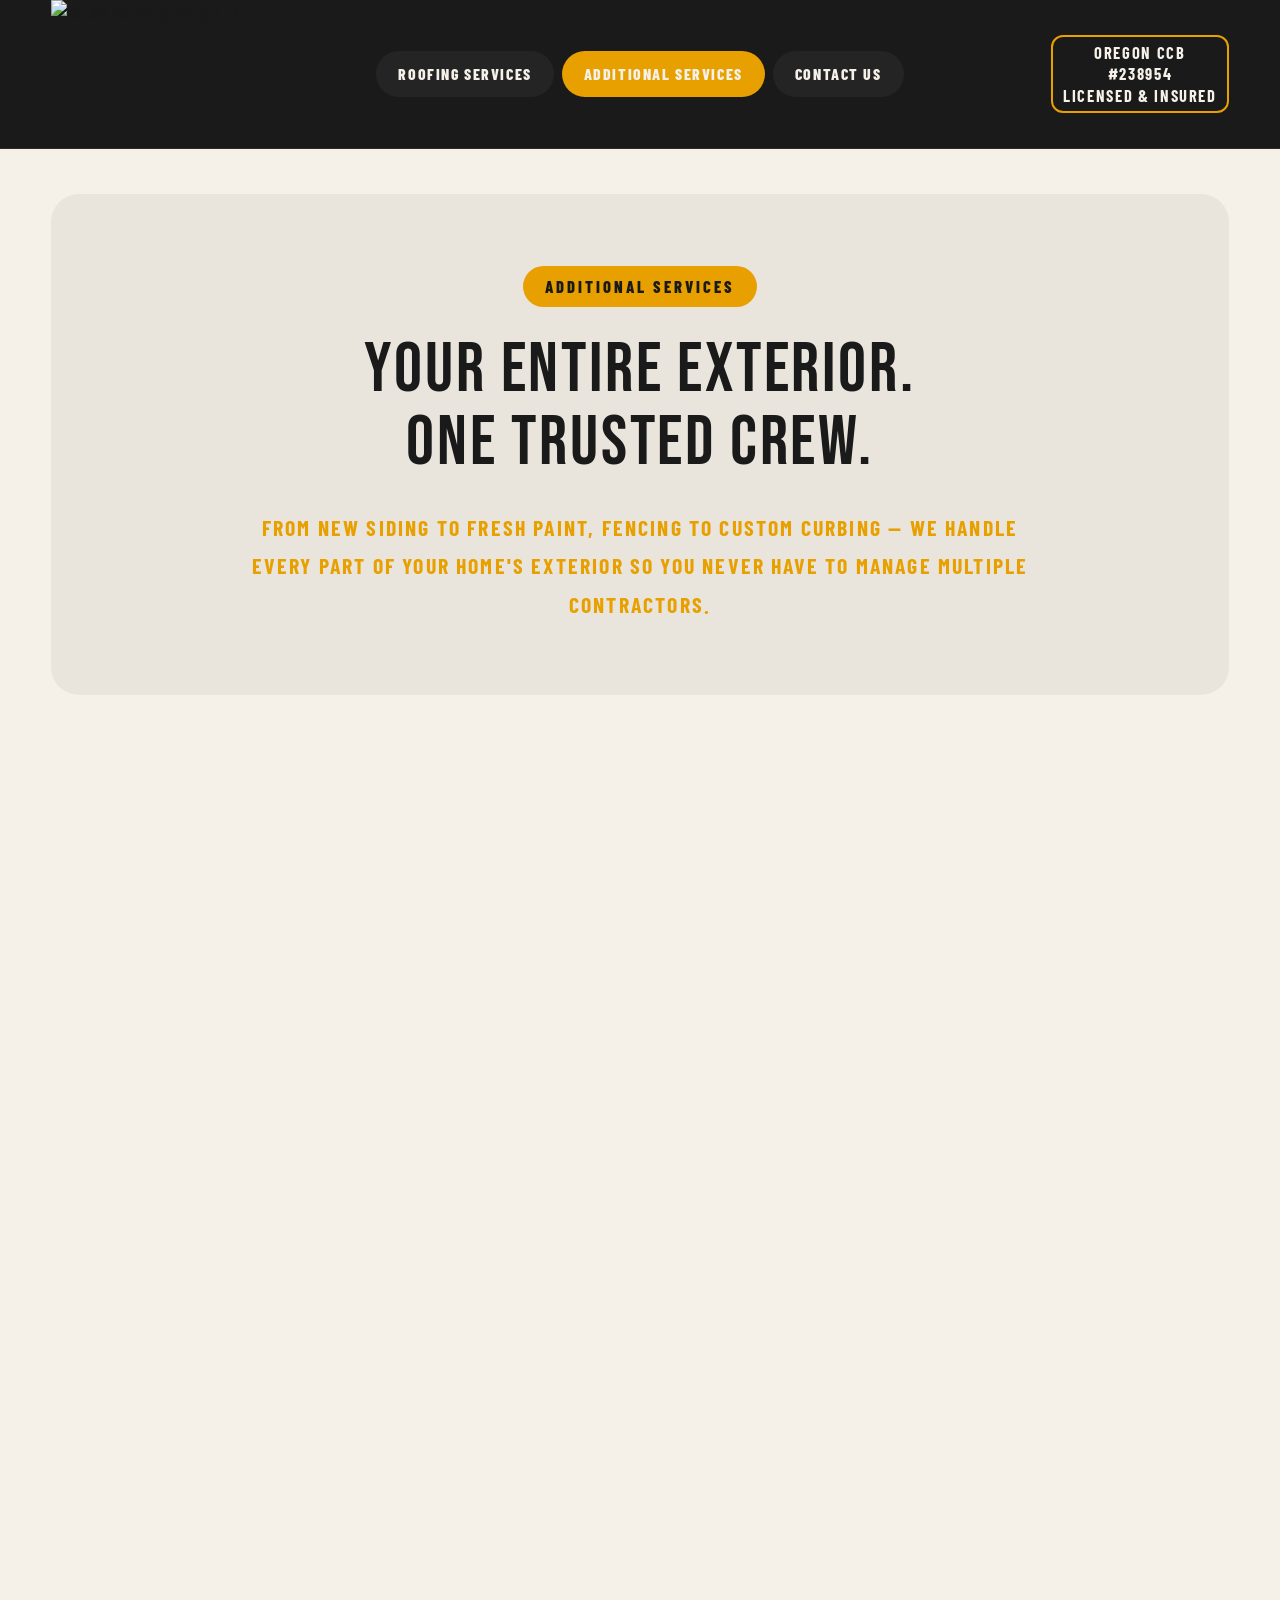
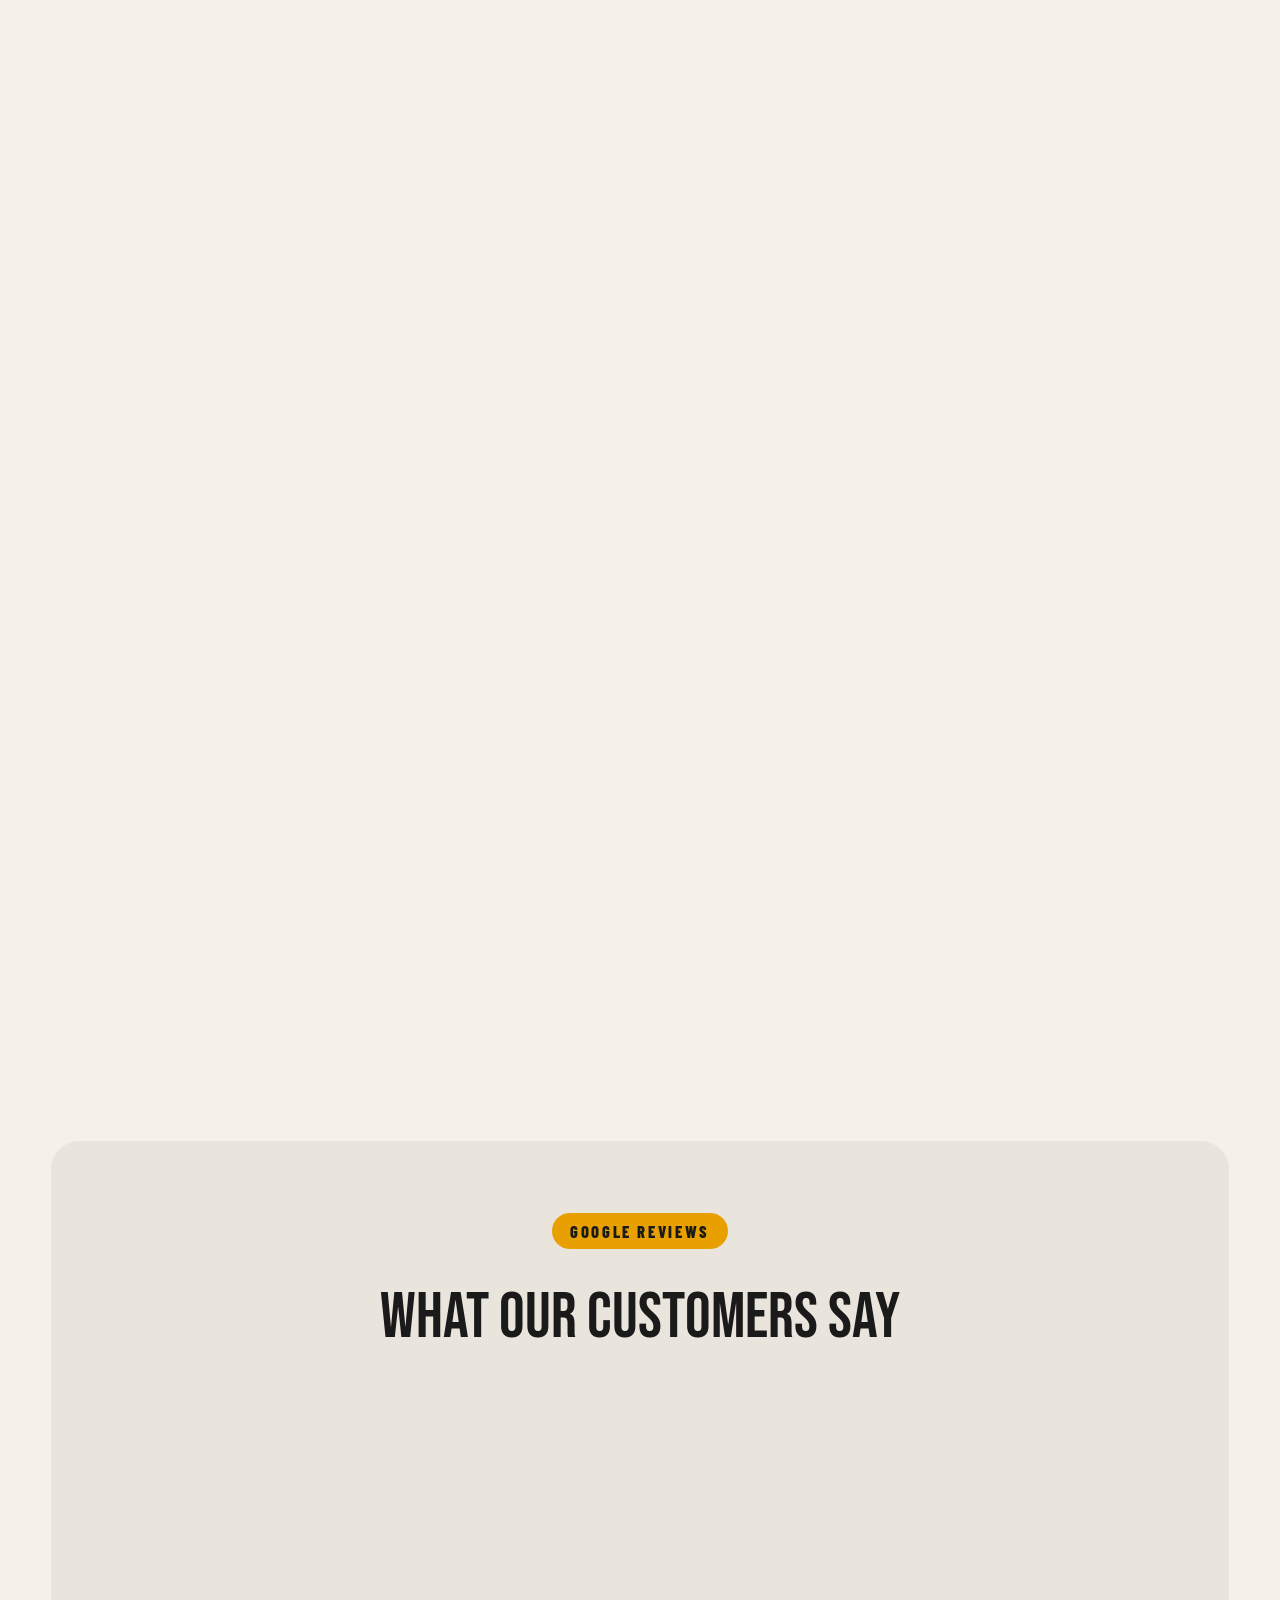
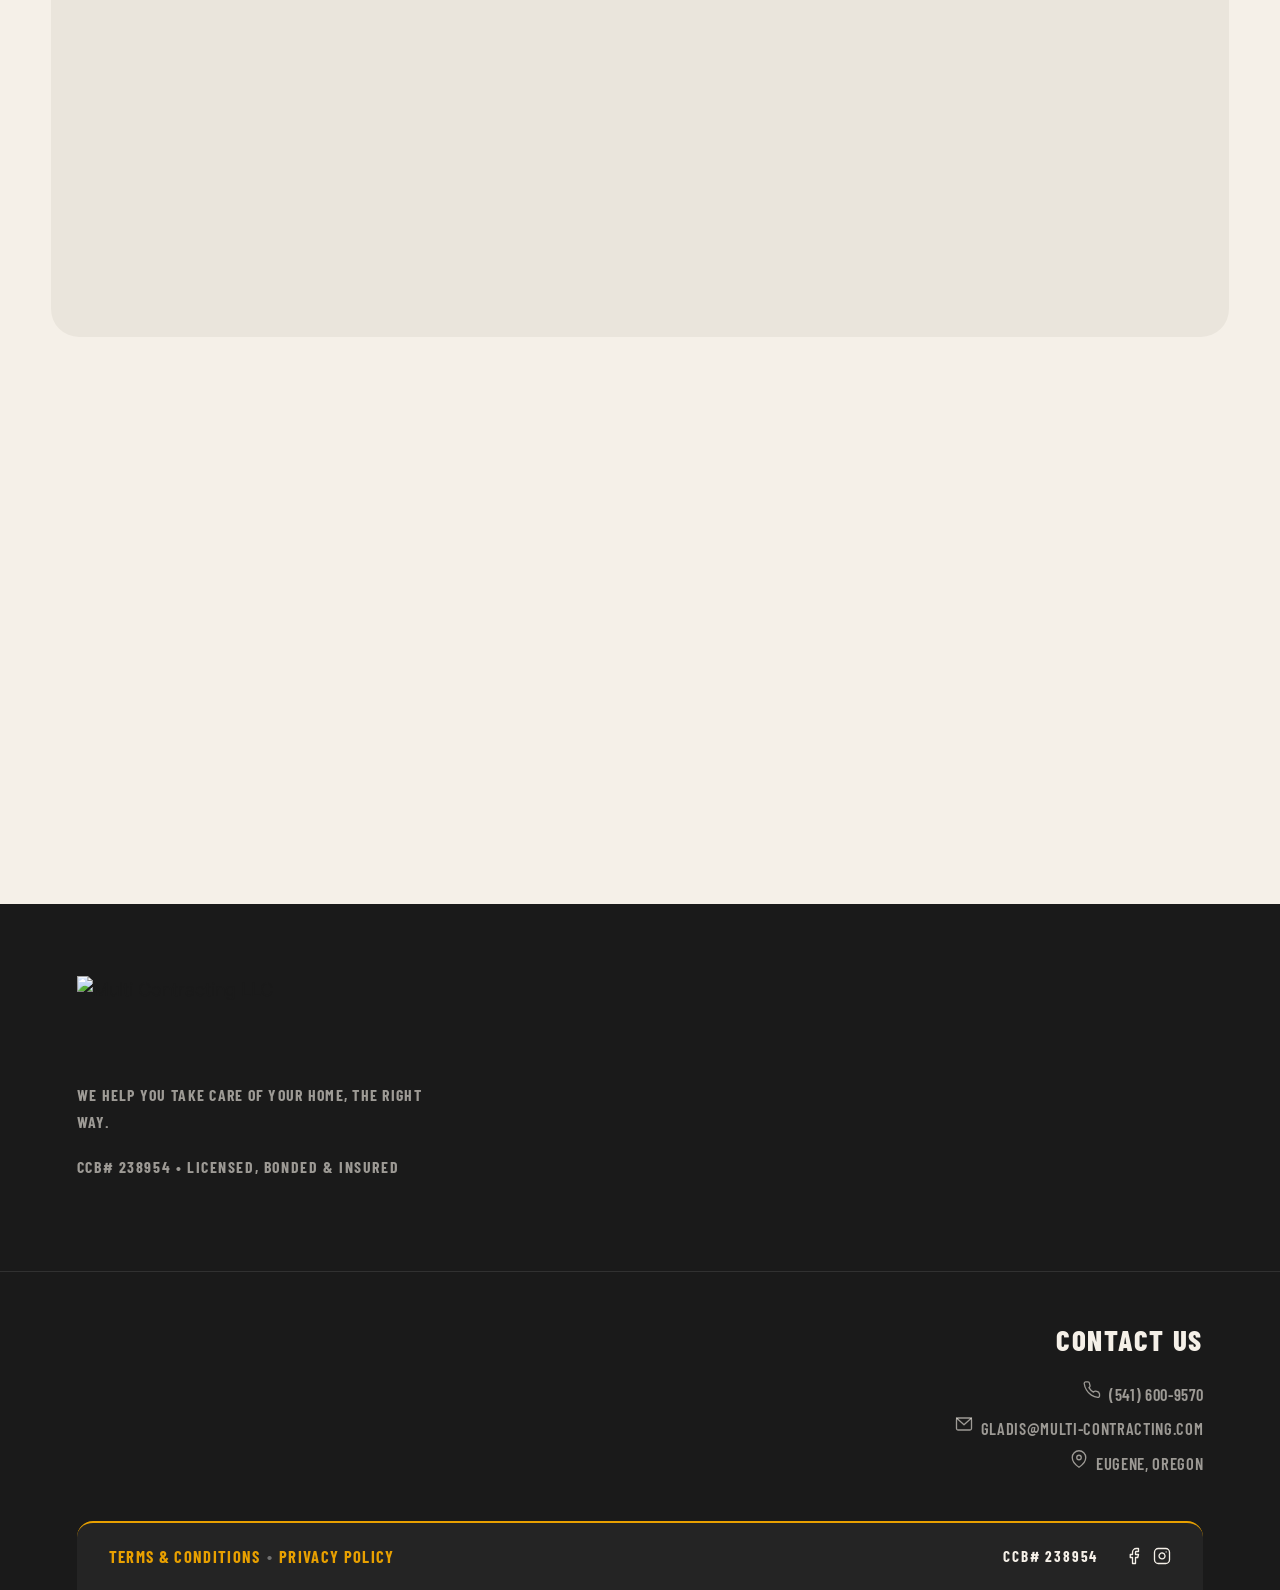
==== additional-services.html @ 2c19ba5e "Link Google Reviews badge to Multi Contracting Maps listing Co-Authored-By: Claude Sonnet 4.6 <norep" ====
<!DOCTYPE html>
<html lang="en">
<head>
  <meta charset="UTF-8">
  <meta name="viewport" content="width=device-width, initial-scale=1.0">
  <title>Additional Services Eugene, OR | Multi Contracting, LLC | (541) 600-9570</title>
  <meta name="description" content="Siding, fencing, painting, and curbing services in Eugene, OR. Multi Contracting, LLC — your full-service exterior contractor. Free estimates. CCB#238954.">
  <meta property="og:title" content="Additional Services Eugene, OR | Multi Contracting, LLC">
  <meta property="og:description" content="Siding installation, chain link fencing, interior & exterior painting, and curbing designs. Serving Eugene, Springfield & Santa Clara, OR.">
  <meta property="og:type" content="website">
  <meta property="og:image" content="https://kellensnider.github.io/Multi-Contracting/images/logo.png">
  <link rel="preconnect" href="https://fonts.googleapis.com">
  <link rel="preconnect" href="https://fonts.gstatic.com" crossorigin>
  <link href="https://fonts.googleapis.com/css2?family=Bebas+Neue&family=Barlow+Condensed:ital,wght@0,400;0,600;0,700;1,600;1,700&family=Inter:wght@300;400;500;600&display=swap" rel="stylesheet">
  <link rel="icon" type="image/png" href="images/logo.png">
  <link rel="stylesheet" href="css/styles.css">
</head>
<body>

<header class="site-header" id="site-header" role="banner">
  <nav class="navbar" role="navigation" aria-label="Main navigation">
    <div class="nav-container">

      <a href="index.html" class="nav-logo" aria-label="Multi Contracting LLC homepage">
        <img src="images/logo.png" alt="Multi Contracting LLC" class="site-logo">
      </a>

      <button class="nav-toggle" id="navToggle" aria-expanded="false" aria-controls="navMenu" aria-label="Open navigation menu">
        <span class="hamburger-line"></span>
        <span class="hamburger-line"></span>
        <span class="hamburger-line"></span>
      </button>

      <div class="nav-menu" id="navMenu" role="menubar">
        <ul class="nav-list" role="list">
          <li class="nav-item" role="none">
            <a href="roofing.html" class="nav-link" role="menuitem">Roofing Services</a>
          </li>
          <li class="nav-item" role="none">
            <a href="additional-services.html" class="nav-link is-active" role="menuitem">Additional Services</a>
          </li>
          <li class="nav-item" role="none">
            <a href="contact.html" class="nav-link" role="menuitem">Contact Us</a>
          </li>
        </ul>
      </div>

      <div class="nav-ccb-badge" aria-label="Oregon CCB License 238954">
        <span>Oregon CCB</span>
        <span>#238954</span>
        <span>Licensed &amp; Insured</span>
      </div>

    </div>
  </nav>
</header>

<main>
<div class="sp-wrap">

  <!-- Hero Card -->
  <section class="sp-hero-card" aria-label="Additional services hero">
    <span class="sp-hero-label">Additional Services</span>
    <h1>Your Entire Exterior.<br>One Trusted Crew.</h1>
    <p>From new siding to fresh paint, fencing to custom curbing — we handle every part of your home's exterior so you never have to manage multiple contractors.</p>
  </section>

  <!-- Service Cards Grid -->
  <section aria-labelledby="additional-services-heading">
    <h2 id="additional-services-heading" class="visually-hidden">Our Additional Services</h2>
    <div class="sp-cards-grid">

      <div class="sp-card sp-card--a animate-fade-up">
        <div class="sp-card-icon" aria-hidden="true"><svg class="icon" viewBox="0 0 24 24" fill="none" stroke="currentColor" stroke-width="1.75" stroke-linecap="round" stroke-linejoin="round"><polygon points="12 2 2 7 12 12 22 7 12 2"/><polyline points="2 17 12 22 22 17"/><polyline points="2 12 12 17 22 12"/></svg></div>
        <h3>Siding</h3>
        <p>We install and repair vinyl, fiber cement, and wood siding that protects your home and boosts its curb appeal. Durable materials, clean installation, lasting results throughout Lane County.</p>
        <a href="contact.html" class="btn btn-primary">Contact Us</a>
      </div>

      <div class="sp-card sp-card--b animate-fade-up animate-delay-1">
        <div class="sp-card-icon" aria-hidden="true"><svg class="icon" viewBox="0 0 24 24" fill="none" stroke="currentColor" stroke-width="1.75" stroke-linecap="round" stroke-linejoin="round"><path d="M10 13a5 5 0 0 0 7.54.54l3-3a5 5 0 0 0-7.07-7.07l-1.72 1.71"/><path d="M14 11a5 5 0 0 0-7.54-.54l-3 3a5 5 0 0 0 7.07 7.07l1.71-1.71"/></svg></div>
        <h3>Chain Link Fencing</h3>
        <p>Professionally installed chain link fencing for residential and commercial properties. Secure, low-maintenance, and built to withstand Oregon's wet climate year after year.</p>
        <a href="contact.html" class="btn btn-primary">Contact Us</a>
      </div>

      <div class="sp-card sp-card--b animate-fade-up">
        <div class="sp-card-icon" aria-hidden="true"><svg class="icon" viewBox="0 0 24 24" fill="none" stroke="currentColor" stroke-width="1.75" stroke-linecap="round" stroke-linejoin="round"><path d="M18.37 2.63 14 7l-1.59-1.59a2 2 0 0 0-2.82 0L8 7l9 9 1.59-1.59a2 2 0 0 0 0-2.82L17 10l4.37-4.37a2.12 2.12 0 1 0-3-3z"/><path d="M9 8c-2 3-4 3.5-7 4l8 10c2-1 6-5 6-7"/><path d="M14.5 17.5 4.5 15"/></svg></div>
        <h3>Interior &amp; Exterior Painting</h3>
        <p>Professional painting that transforms your home inside and out. We prep surfaces properly, use premium paints, and leave every room or exterior looking sharp and lasting for years.</p>
        <a href="contact.html" class="btn btn-primary">Contact Us</a>
      </div>

      <div class="sp-card sp-card--a animate-fade-up animate-delay-1">
        <div class="sp-card-icon" aria-hidden="true"><svg class="icon" viewBox="0 0 24 24" fill="none" stroke="currentColor" stroke-width="1.75" stroke-linecap="round" stroke-linejoin="round"><path d="M11 20A7 7 0 0 1 9.8 6.1C15.5 5 17 4.48 19 2c1 2 2 4.18 2 8 0 5.5-4.78 10-10 10z"/><path d="M2 21c0-3 1.85-5.36 5.08-6C9.5 14.52 12 13 13 12"/></svg></div>
        <h3>Curbing Designs</h3>
        <p>Custom concrete curbing that frames your landscaping and gives your property a clean, finished look. A simple upgrade that dramatically improves how your home presents to the neighborhood.</p>
        <a href="contact.html" class="btn btn-primary">Contact Us</a>
      </div>

    </div>
  </section>

  <!-- Why Choose Us -->
  <section class="sp-why-card animate-fade-up" aria-labelledby="additional-why-heading">
    <span class="sp-why-label">Why Choose Us</span>
    <h2 id="additional-why-heading">One Company. Every Job.</h2>
    <div class="sp-why-grid">
      <div class="sp-why-item">
        <div class="sp-why-icon" aria-hidden="true"><svg class="icon" viewBox="0 0 24 24" fill="none" stroke="currentColor" stroke-width="1.75" stroke-linecap="round" stroke-linejoin="round"><path d="m3 9 9-7 9 7v11a2 2 0 0 1-2 2H5a2 2 0 0 1-2-2z"/><polyline points="9 22 9 12 15 12 15 22"/></svg></div>
        <h4>Full Exterior Under One Roof</h4>
        <p>Handle your roof, siding, paint, fencing, and curbing all through Multi Contracting — no juggling multiple contractors or timelines.</p>
      </div>
      <div class="sp-why-item">
        <div class="sp-why-icon" aria-hidden="true"><svg class="icon" viewBox="0 0 24 24" fill="none" stroke="currentColor" stroke-width="1.75" stroke-linecap="round" stroke-linejoin="round"><circle cx="12" cy="12" r="10"/><polyline points="12 6 12 12 16 14"/></svg></div>
        <h4>Flexible Scheduling</h4>
        <p>We work around your schedule and coordinate multi-service projects so your home's exterior comes together efficiently and on time.</p>
      </div>
      <div class="sp-why-item">
        <div class="sp-why-icon" aria-hidden="true"><svg class="icon" viewBox="0 0 24 24" fill="none" stroke="currentColor" stroke-width="1.75" stroke-linecap="round" stroke-linejoin="round"><path d="M21 15a2 2 0 0 1-2 2H7l-4 4V5a2 2 0 0 1 2-2h14a2 2 0 0 1 2 2z"/></svg></div>
        <h4>Bilingual Team</h4>
        <p>English and Spanish-speaking service throughout Eugene, Springfield, and Santa Clara. Se Habla Español — we're here to help everyone.</p>
      </div>
      <div class="sp-why-item">
        <div class="sp-why-icon" aria-hidden="true"><svg class="icon" viewBox="0 0 24 24" fill="none" stroke="currentColor" stroke-width="1.75" stroke-linecap="round" stroke-linejoin="round"><path d="M12 22s8-4 8-10V5l-8-3-8 3v7c0 6 8 10 8 10z"/><polyline points="9 12 11 14 15 10"/></svg></div>
        <h4>Licensed &amp; Accountable</h4>
        <p>Oregon CCB#238954. Every project is done by our licensed, bonded, and insured team — with honesty and integrity in every layer.</p>
      </div>
    </div>
  </section>


  <!-- Testimonials -->
  <section class="testimonials-section" aria-labelledby="siding-testimonials-heading">
    <a class="testimonials-label" href="https://www.google.com/maps/place/Multi+Contracting+LLC/@44.1069295,-123.1668259,665m/data=!3m1!1e3!4m8!3m7!1s0x54c11e818a955555:0xdc02c7208bcf143b!8m2!3d44.1069295!4d-123.164251!9m1!1b1!16s%2Fg%2F11kc8mfv4m?entry=ttu&g_ep=EgoyMDI2MDUyMC4wIKXMDSoASAFQAw%3D%3D" target="_blank" rel="noopener noreferrer">Google Reviews</a>
    <h2 class="testimonials-heading" id="siding-testimonials-heading">What Our Customers Say</h2>
    <div class="testimonials-grid">
      <div class="testimonial-card animate-fade-up">
        <div class="testimonial-stars" aria-label="5 stars"><svg class="icon" viewBox="0 0 24 24" fill="currentColor" stroke="none"><polygon points="12 2 15.09 8.26 22 9.27 17 14.14 18.18 21.02 12 17.77 5.82 21.02 7 14.14 2 9.27 8.91 8.26 12 2"/></svg><svg class="icon" viewBox="0 0 24 24" fill="currentColor" stroke="none"><polygon points="12 2 15.09 8.26 22 9.27 17 14.14 18.18 21.02 12 17.77 5.82 21.02 7 14.14 2 9.27 8.91 8.26 12 2"/></svg><svg class="icon" viewBox="0 0 24 24" fill="currentColor" stroke="none"><polygon points="12 2 15.09 8.26 22 9.27 17 14.14 18.18 21.02 12 17.77 5.82 21.02 7 14.14 2 9.27 8.91 8.26 12 2"/></svg><svg class="icon" viewBox="0 0 24 24" fill="currentColor" stroke="none"><polygon points="12 2 15.09 8.26 22 9.27 17 14.14 18.18 21.02 12 17.77 5.82 21.02 7 14.14 2 9.27 8.91 8.26 12 2"/></svg><svg class="icon" viewBox="0 0 24 24" fill="currentColor" stroke="none"><polygon points="12 2 15.09 8.26 22 9.27 17 14.14 18.18 21.02 12 17.77 5.82 21.02 7 14.14 2 9.27 8.91 8.26 12 2"/></svg></div>
        <p>&ldquo;Multi Contracting was a pleasure to work with, responded fast and explained things in detail. Would definitely recommend to anyone needing roof or gutters put on their house!&rdquo;</p>
        <span class="testimonial-name">Luke Bassinger</span>
      </div>
      <div class="testimonial-card animate-fade-up animate-delay-1">
        <div class="testimonial-stars" aria-label="5 stars"><svg class="icon" viewBox="0 0 24 24" fill="currentColor" stroke="none"><polygon points="12 2 15.09 8.26 22 9.27 17 14.14 18.18 21.02 12 17.77 5.82 21.02 7 14.14 2 9.27 8.91 8.26 12 2"/></svg><svg class="icon" viewBox="0 0 24 24" fill="currentColor" stroke="none"><polygon points="12 2 15.09 8.26 22 9.27 17 14.14 18.18 21.02 12 17.77 5.82 21.02 7 14.14 2 9.27 8.91 8.26 12 2"/></svg><svg class="icon" viewBox="0 0 24 24" fill="currentColor" stroke="none"><polygon points="12 2 15.09 8.26 22 9.27 17 14.14 18.18 21.02 12 17.77 5.82 21.02 7 14.14 2 9.27 8.91 8.26 12 2"/></svg><svg class="icon" viewBox="0 0 24 24" fill="currentColor" stroke="none"><polygon points="12 2 15.09 8.26 22 9.27 17 14.14 18.18 21.02 12 17.77 5.82 21.02 7 14.14 2 9.27 8.91 8.26 12 2"/></svg><svg class="icon" viewBox="0 0 24 24" fill="currentColor" stroke="none"><polygon points="12 2 15.09 8.26 22 9.27 17 14.14 18.18 21.02 12 17.77 5.82 21.02 7 14.14 2 9.27 8.91 8.26 12 2"/></svg></div>
        <p>&ldquo;They were on time, professional and worked quickly. Left entire area around house clean. Roof looks great!!&rdquo;</p>
        <span class="testimonial-name">Sarah Meredith</span>
      </div>
      <div class="testimonial-card animate-fade-up animate-delay-2">
        <div class="testimonial-stars" aria-label="5 stars"><svg class="icon" viewBox="0 0 24 24" fill="currentColor" stroke="none"><polygon points="12 2 15.09 8.26 22 9.27 17 14.14 18.18 21.02 12 17.77 5.82 21.02 7 14.14 2 9.27 8.91 8.26 12 2"/></svg><svg class="icon" viewBox="0 0 24 24" fill="currentColor" stroke="none"><polygon points="12 2 15.09 8.26 22 9.27 17 14.14 18.18 21.02 12 17.77 5.82 21.02 7 14.14 2 9.27 8.91 8.26 12 2"/></svg><svg class="icon" viewBox="0 0 24 24" fill="currentColor" stroke="none"><polygon points="12 2 15.09 8.26 22 9.27 17 14.14 18.18 21.02 12 17.77 5.82 21.02 7 14.14 2 9.27 8.91 8.26 12 2"/></svg><svg class="icon" viewBox="0 0 24 24" fill="currentColor" stroke="none"><polygon points="12 2 15.09 8.26 22 9.27 17 14.14 18.18 21.02 12 17.77 5.82 21.02 7 14.14 2 9.27 8.91 8.26 12 2"/></svg><svg class="icon" viewBox="0 0 24 24" fill="currentColor" stroke="none"><polygon points="12 2 15.09 8.26 22 9.27 17 14.14 18.18 21.02 12 17.77 5.82 21.02 7 14.14 2 9.27 8.91 8.26 12 2"/></svg></div>
        <p>&ldquo;This company did a beautiful job on my grandmother&rsquo;s roof. We really appreciate how easy the communication was from beginning to end. They gave us a clear explanation of what was needed on our roof &amp; how the process would look.&rdquo;</p>
        <span class="testimonial-name">Alivia Foran</span>
      </div>
    </div>
  </section>
  <!-- CTA Card -->
  <section class="sp-cta-card animate-fade-up" aria-labelledby="additional-cta-heading">
    <h2 id="additional-cta-heading">Ready to Get Started?</h2>
    <p>Call or contact us today for a free estimate on siding, fencing, painting, or curbing anywhere in Lane County.</p>
    <a href="contact.html" class="btn btn-primary btn-lg">Get a Free Estimate</a>
    <a href="tel:5416009570" class="sp-cta-phone">(541) 600-9570</a>
  </section>

</div>
</main>

<footer class="site-footer" role="contentinfo">
  <div class="footer-top">
    <div class="footer-grid">
      <div class="footer-col">
        <a href="index.html" class="footer-logo-wrap" aria-label="Multi Contracting LLC homepage">
          <img src="images/logo.png" alt="Multi Contracting LLC" class="footer-logo-img">
        </a>
        <p class="footer-tagline">We help you take care of your home, the right way.</p>
        <p class="footer-license">CCB# 238954 &bull; Licensed, Bonded &amp; Insured</p>
      </div></div>
  </div>
  <hr class="footer-divider" aria-hidden="true">
  <div class="footer-contact-row">
    <div class="footer-contact-block">
      <h3 class="footer-contact-heading">Contact Us</h3>
      <ul class="footer-contact-list" role="list">
        <li class="footer-contact-item">
          <span class="footer-contact-icon" aria-hidden="true"><svg class="icon" viewBox="0 0 24 24" fill="none" stroke="currentColor" stroke-width="1.75" stroke-linecap="round" stroke-linejoin="round"><path d="M22 16.92v3a2 2 0 0 1-2.18 2 19.79 19.79 0 0 1-8.63-3.07A19.5 19.5 0 0 1 4.69 12a19.79 19.79 0 0 1-3.07-8.67A2 2 0 0 1 3.6 1.27h3a2 2 0 0 1 2 1.72c.127.96.361 1.903.7 2.81a2 2 0 0 1-.45 2.11L7.91 8.91a16 16 0 0 0 6 6l.86-.86a2 2 0 0 1 2.11-.45c.907.339 1.85.573 2.81.7a2 2 0 0 1 1.72 2.02z"/></svg></span>
          <a href="tel:5416009570" aria-label="Call Multi Contracting">(541) 600-9570</a>
        </li>
        <li class="footer-contact-item">
          <span class="footer-contact-icon" aria-hidden="true"><svg class="icon" viewBox="0 0 24 24" fill="none" stroke="currentColor" stroke-width="1.75" stroke-linecap="round" stroke-linejoin="round"><rect x="2" y="4" width="20" height="16" rx="2"/><polyline points="22,4 12,13 2,4"/></svg></span>
          <a href="mailto:Gladis@multi-contracting.com" aria-label="Email Multi Contracting">Gladis@multi-contracting.com</a>
        </li>
        <li class="footer-contact-item">
          <span class="footer-contact-icon" aria-hidden="true"><svg class="icon" viewBox="0 0 24 24" fill="none" stroke="currentColor" stroke-width="1.75" stroke-linecap="round" stroke-linejoin="round"><path d="M21 10c0 7-9 13-9 13s-9-6-9-13a9 9 0 0 1 18 0z"/><circle cx="12" cy="10" r="3"/></svg></span>
          <span>Eugene, Oregon</span>
        </li>
      </ul>
    </div>
  </div>
  <div class="footer-bottom">
    <div class="footer-bottom-inner">
      <div class="footer-legal">
        <a href="#">Terms &amp; Conditions</a>
        <span class="footer-legal-dot" aria-hidden="true">&bull;</span>
        <a href="#">Privacy Policy</a>
      </div>
      <div class="footer-right">
        <span class="footer-ccb">CCB# 238954</span>
        <div class="footer-social-links">
          <a href="https://www.facebook.com/" target="_blank" rel="noopener" class="footer-social-link" aria-label="Facebook"><svg class="icon" viewBox="0 0 24 24" fill="currentColor" stroke="none"><path d="M18 2h-3a5 5 0 0 0-5 5v3H7v4h3v8h4v-8h3l1-4h-4V7a1 1 0 0 1 1-1h3z"/></svg></a>
          <a href="https://www.instagram.com/" target="_blank" rel="noopener" class="footer-social-link" aria-label="Instagram"><svg class="icon" viewBox="0 0 24 24" fill="none" stroke="currentColor" stroke-width="1.75" stroke-linecap="round" stroke-linejoin="round"><rect x="2" y="2" width="20" height="20" rx="5" ry="5"/><path d="M16 11.37A4 4 0 1 1 12.63 8 4 4 0 0 1 16 11.37z"/><line x1="17.5" y1="6.5" x2="17.51" y2="6.5"/></svg></a>
        </div>
      </div>
    </div>
  </div>
</footer>

<script src="js/main.js"></script>
</body>
</html>
---- css/styles.css ----
/* =========================================
   MULTI CONTRACTING LLC — STYLES
   Brand Identity v2: Warm Cream / Gold Amber / Bebas Neue
   Logo: images/logo.png — transparent PNG, works on any background
   To swap logo: update src in .site-logo img tags only
========================================= */

/* =========================================
   CSS CUSTOM PROPERTIES
========================================= */
:root {
  /* ── Brand Colors (v2) ── */
  --mc-cream:     #F5F0E8;
  --mc-concrete:  #EAE5DC;
  --mc-gold:      #E8A000;
  --mc-orange:    #E05A00;
  --mc-black:     #1A1A1A;
  --mc-body-text: #4A4438;
  --mc-muted:     #7A7060;
  --mc-sand:      #D8D0C0;

  /* ── Light-theme semantic colors ── */
  --color-black:        #F5F0E8;
  --color-black-deep:   #EAE5DC;
  --color-charcoal:     #EAE5DC;
  --color-charcoal-mid: #D8D0C0;
  --color-orange:       #E8A000;
  --color-orange-dark:  #E05A00;
  --color-white:        #1A1A1A;
  --color-gray:         #7A7060;

  /* ── Legacy remaps ── */
  --color-cream:       #EAE5DC;
  --color-navy:        #1A1A1A;
  --color-navy-dark:   #EAE5DC;
  --color-red:         #E8A000;
  --color-red-dark:    #E05A00;
  --color-light-blue:  #EAE5DC;
  --color-salmon:      rgba(232,160,0,0.12);
  --color-text:        #1A1A1A;
  --color-text-light:  #4A4438;
  --color-border:      #D8D0C0;
  --color-overlay:     rgba(0,0,0,0.72);
  --color-primary:     #E8A000;
  --color-secondary:   #E05A00;
  --color-accent:      #E8A000;
  --color-bg-alt:      #EAE5DC;
  --color-bg-dark:     #1A1A1A;
  --color-dark:        #1A1A1A;

  /* ── Fonts ── */
  --font-display: 'Bebas Neue', sans-serif;
  --font-heading: 'Bebas Neue', sans-serif;
  --font-script:  'Barlow Condensed', sans-serif;
  --font-body:    'Barlow Condensed', sans-serif;
  --font-text:    'Inter', sans-serif;

  --radius-sm:   6px;
  --radius-md:   12px;
  --radius-lg:   20px;
  --radius-pill: 9999px;

  --shadow-sm: 0 2px 8px rgba(0,0,0,0.3);
  --shadow-md: 0 6px 20px rgba(0,0,0,0.45);
  --shadow-lg: 0 12px 40px rgba(0,0,0,0.6);

  --spacing-xs:  0.5rem;
  --spacing-sm:  1rem;
  --spacing-md:  1.5rem;
  --spacing-lg:  2.5rem;
  --spacing-xl:  4rem;
  --spacing-2xl: 6rem;

  --container-max:     1500px;
  --container-padding: clamp(1.5rem, 4vw, 5rem);
  --nav-height:        148px;
  --transition:        all 0.2s ease;
  --transition-slow:   all 0.4s ease;

  --font-size-xs:   0.75rem;
  --font-size-sm:   0.875rem;
  --font-size-base: 1rem;
  --font-size-md:   1.1rem;
  --font-size-lg:   1.25rem;
  --font-size-xl:   1.5rem;
  --font-size-2xl:  1.875rem;
  --font-size-3xl:  2.25rem;
  --font-size-4xl:  3rem;
  --font-size-5xl:  3.75rem;
  --font-weight-normal:    400;
  --font-weight-medium:    500;
  --font-weight-semibold:  600;
  --font-weight-bold:      700;
  --font-weight-extrabold: 800;
  --line-height-tight:   1.2;
  --line-height-snug:    1.4;
  --line-height-base:    1.6;
  --line-height-relaxed: 1.8;
  --spacing-3xl: 6rem;
  --radius-full: 9999px;
  --transition-fast: all 0.15s ease;
}


/* =========================================
   DARK SECTION OVERRIDES
   Restores light text + dark backgrounds in
   nav, footer, and accent sections
========================================= */
.site-header,
.site-footer,
.guarantee-section {
  --color-black:        #1A1A1A;
  --color-black-deep:   #111111;
  --color-charcoal:     #242424;
  --color-charcoal-mid: #2e2e2e;
  --color-white:        #F5F0E8;
  --color-text:         #F5F0E8;
  --color-text-light:   rgba(245,240,232,0.60);
  --color-border:       rgba(245,240,232,0.15);
}


/* =========================================
   RESET & BASE
========================================= */
*, *::before, *::after {
  box-sizing: border-box;
  margin: 0;
  padding: 0;
}

html { scroll-behavior: smooth; font-size: 18px; }

body {
  font-family: var(--font-text);
  font-size: 1rem;
  font-weight: 400;
  line-height: 1.6;
  color: var(--color-text);
  background-color: var(--mc-cream);
  -webkit-font-smoothing: antialiased;
}

img { max-width: 100%; height: auto; display: block; }
a { color: inherit; text-decoration: none; }
ul, ol { list-style: none; }
button { cursor: pointer; border: none; background: none; font-family: inherit; }
input, textarea, select { font-family: inherit; font-size: inherit; }

p { margin-bottom: var(--spacing-sm); line-height: 1.7; }
p:last-child { margin-bottom: 0; }
strong { font-weight: 700; }


/* =========================================
   CONTAINER & UTILITIES
========================================= */
.container {
  width: 100%;
  max-width: var(--container-max);
  margin: 0 auto;
  padding: 0 var(--container-padding);
}

.visually-hidden {
  position: absolute; width: 1px; height: 1px;
  padding: 0; margin: -1px; overflow: hidden;
  clip: rect(0,0,0,0); white-space: nowrap; border: 0;
}

.text-center { text-align: center; }

.divider {
  width: 52px; height: 4px;
  background: var(--color-orange);
  border-radius: var(--radius-pill);
  margin: var(--spacing-sm) 0 var(--spacing-md);
}
.divider--center { margin-left: auto; margin-right: auto; }

.section-label {
  display: inline-block;
  font-family: var(--font-body);
  font-size: 0.84rem;
  font-weight: 700;
  letter-spacing: 0.15em;
  text-transform: uppercase;
  color: var(--color-orange);
  margin-bottom: var(--spacing-xs);
}

.animate-fade-up {
  opacity: 0;
  transform: translateY(24px);
  transition: opacity 0.55s ease, transform 0.55s ease;
}
.animate-fade-up.is-visible { opacity: 1; transform: translateY(0); }
.animate-delay-1 { transition-delay: 0.1s; }
.animate-delay-2 { transition-delay: 0.2s; }
.animate-delay-3 { transition-delay: 0.3s; }

/* Page enter/exit transitions */
@keyframes pageFadeIn {
  from { opacity: 0; transform: translateY(10px); }
  to   { opacity: 1; transform: translateY(0); }
}
@keyframes pageFadeOut {
  from { opacity: 1; transform: translateY(0); }
  to   { opacity: 0; transform: translateY(-6px); }
}
body { animation: pageFadeIn 0.35s ease forwards; }
body.is-leaving { animation: pageFadeOut 0.22s ease forwards; pointer-events: none; }


/* =========================================
   BUTTONS
========================================= */
.btn {
  display: inline-flex;
  align-items: center;
  justify-content: center;
  gap: 0.5rem;
  padding: 0.875rem 2rem;
  border-radius: var(--radius-pill);
  font-family: var(--font-body);
  font-size: 0.9rem;
  font-weight: 800;
  letter-spacing: 0.12em;
  text-transform: uppercase;
  transition: var(--transition);
  cursor: pointer;
  border: none;
  white-space: nowrap;
}
.btn:focus-visible { outline: 3px solid var(--color-orange); outline-offset: 3px; }
.btn-primary { background: var(--color-orange); color: var(--color-white); }
.btn-primary:hover { background: var(--color-orange-dark); transform: scale(1.03); }
.btn-secondary { background: var(--color-charcoal); color: var(--color-white); }
.btn-secondary:hover { background: var(--color-charcoal-mid); }
.btn-outline { background: transparent; color: var(--color-white); border: 2px solid var(--color-white); }
.btn-outline:hover { background: var(--color-white); color: var(--color-black); }
.btn-outline-dark { background: transparent; color: var(--color-white); border: 2px solid var(--color-orange); }
.btn-outline-dark:hover { background: var(--color-orange); color: var(--color-white); }
.btn-lg { padding: 1.1rem 2.75rem; font-size: 0.9rem; }
.btn-sm { padding: 0.55rem 1.25rem; font-size: 0.92rem; }


/* =========================================
   TOP BAR (hidden in new design)
========================================= */
.top-bar { display: none; }


/* =========================================
   NAVIGATION
========================================= */
.site-header {
  position: relative;
  z-index: 1000;
  background: var(--color-black);
  border-bottom: 1px solid rgba(255,255,255,0.08);
  transition: var(--transition);
}
.site-header.is-scrolled { box-shadow: 0 4px 20px rgba(0,0,0,0.6); }

.navbar { min-height: var(--nav-height); }

.nav-container {
  display: flex;
  align-items: center;
  justify-content: space-between;
  min-height: var(--nav-height);
  padding: 0 clamp(1.5rem, 4vw, 5rem);
}

/* ── MODULAR LOGO ──────────────────────────────────────
   To swap the logo: change the src attribute in every
   <img class="site-logo"> tag across all HTML files.
   Logo always lives in /images/ relative to site root.
   Inner pages use ../images/logo.png (one level up).
───────────────────────────────────────────────────── */
.nav-logo {
  display: flex;
  align-items: center;
  flex-shrink: 0;
  text-decoration: none;
}
.site-logo {
  width: 225px;
  height: 148px;
  object-fit: contain;
  display: block;
}

/* Mobile toggle */
.nav-toggle {
  display: none;
  flex-direction: column;
  justify-content: center;
  gap: 5px;
  width: 44px;
  height: 44px;
  padding: 6px;
  border-radius: var(--radius-sm);
  background: none;
  border: none;
  cursor: pointer;
}
.hamburger-line {
  display: block;
  width: 100%;
  height: 2px;
  background: var(--color-white);
  border-radius: var(--radius-pill);
  transition: var(--transition-fast);
  transform-origin: center;
}
.nav-toggle.is-open .hamburger-line:nth-child(1) { transform: translateY(7px) rotate(45deg); }
.nav-toggle.is-open .hamburger-line:nth-child(2) { opacity: 0; transform: scaleX(0); }
.nav-toggle.is-open .hamburger-line:nth-child(3) { transform: translateY(-7px) rotate(-45deg); }

/* Nav menu */
.nav-menu {
  display: none;
  position: absolute;
  top: var(--nav-height);
  left: 0;
  right: 0;
  background: var(--color-black);
  border-top: 2px solid var(--color-charcoal);
  box-shadow: var(--shadow-lg);
  padding: var(--spacing-md);
  flex-direction: column;
  gap: var(--spacing-sm);
}
.nav-menu.is-open { display: flex; }

.nav-list {
  display: flex;
  flex-direction: column;
  gap: 8px;
}

/* Nav links as pill buttons */
.nav-link {
  display: inline-block;
  background: var(--color-charcoal);
  color: var(--color-white);
  border-radius: var(--radius-pill);
  padding: 10px 24px;
  font-family: var(--font-body);
  font-size: 0.97rem;
  font-weight: 800;
  letter-spacing: 0.1em;
  text-transform: uppercase;
  white-space: nowrap;
  transition: var(--transition);
  text-align: center;
}
.nav-link:hover,
.nav-link.is-active { background: var(--color-orange); }

.nav-link--dropdown {
  display: flex;
  align-items: center;
  gap: 4px;
}
.dropdown-arrow {
  font-size: 9px;
  transition: transform var(--transition-fast);
}
.nav-item--dropdown.is-open .dropdown-arrow { transform: rotate(180deg); }

/* Dropdown menu */
.nav-item--dropdown { position: relative; }

.dropdown-menu {
  display: none;
  padding-left: var(--spacing-sm);
  border-left: 3px solid var(--color-orange);
  margin-top: 6px;
  margin-left: 0;
}
.dropdown-menu.is-open { display: block; }

.dropdown-link {
  display: block;
  padding: 0.45rem 0.75rem;
  font-family: var(--font-body);
  font-size: 0.88rem;
  font-weight: 700;
  letter-spacing: 0.06em;
  text-transform: uppercase;
  color: var(--color-text-light);
  transition: var(--transition-fast);
  border-radius: var(--radius-sm);
}
.dropdown-link:hover { color: var(--color-orange); background: var(--color-charcoal); }

/* Hide the phone CTA button in nav */
.nav-cta { display: none; }

/* CCB Badge */
.nav-ccb-badge {
  flex-shrink: 0;
  display: flex;
  flex-direction: column;
  align-items: center;
  text-align: center;
  font-family: var(--font-body);
  font-size: 0.92rem;
  font-weight: 700;
  letter-spacing: 0.1em;
  text-transform: uppercase;
  color: var(--color-white);
  line-height: 1.3;
  border: 2px solid var(--color-orange);
  border-radius: var(--radius-md);
  padding: 5px 10px;
}


/* =========================================
   HERO SECTION (homepage)
========================================= */
.hero {
  background: var(--color-black);
  padding: var(--spacing-lg) clamp(2rem, 6vw, 8rem) var(--spacing-md);
  text-align: center;
  display: flex;
  flex-direction: column;
  align-items: center;
  justify-content: center;
  min-height: 44vh;
}

.hero-badge-oval {
  display: inline-block;
  border: 1.5px solid var(--color-orange);
  color: var(--color-white);
  border-radius: var(--radius-pill);
  padding: 8px 32px;
  font-family: var(--font-body);
  font-size: 0.92rem;
  font-weight: 700;
  letter-spacing: 0.14em;
  text-transform: uppercase;
  margin-bottom: var(--spacing-md);
}

.hero-badge { display: none; }

.hero-title,
h1.hero-title {
  font-family: var(--font-heading);
  font-size: clamp(2.8rem, 6vw, 5.5rem);
  font-weight: 400;
  color: var(--color-white);
  text-transform: uppercase;
  letter-spacing: 0.04em;
  line-height: 1.1;
  margin-bottom: var(--spacing-md);
  max-width: 85vw;
}

.hero-cta-pill {
  display: inline-block;
  background: var(--color-orange);
  color: var(--color-white);
  border-radius: var(--radius-pill);
  padding: 16px 56px;
  font-family: var(--font-body);
  font-weight: 800;
  font-size: 1rem;
  letter-spacing: 0.14em;
  text-transform: uppercase;
  margin-bottom: var(--spacing-md);
  transition: var(--transition);
}
.hero-cta-pill:hover { background: var(--color-orange-dark); transform: scale(1.04); }

/* Feature strip */
.feature-strip {
  display: flex;
  justify-content: space-between;
  gap: var(--spacing-xl);
  width: 100%;
  margin: 0 auto;
}

.feature-strip-grid { display: grid; gap: var(--spacing-lg); }

.feature-item {
  display: flex;
  align-items: center;
  gap: 14px;
  text-align: left;
}

.feature-icon {
  flex-shrink: 0;
  width: 62px;
  height: 62px;
  background: var(--color-charcoal);
  border: 1px solid var(--color-border);
  border-radius: 50%;
  display: flex;
  align-items: center;
  justify-content: center;
}
.feature-icon svg {
  width: 30px;
  height: 30px;
  stroke: var(--color-orange);
  fill: none;
  stroke-width: 2;
}

.feature-text { text-align: left; }
.feature-name {
  font-family: var(--font-body);
  font-size: 1.2rem;
  font-weight: 800;
  text-transform: uppercase;
  letter-spacing: 0.06em;
  color: var(--color-white);
  display: block;
  line-height: 1.15;
}
.feature-desc {
  font-family: var(--font-body);
  font-size: 0.92rem;
  font-weight: 600;
  letter-spacing: 0.1em;
  text-transform: uppercase;
  color: var(--color-text-light);
  display: block;
  margin-top: 4px;
}
.feature-item h3 {
  font-family: var(--font-body);
  font-size: 1.1rem;
  font-weight: 800;
  text-transform: uppercase;
  color: var(--color-white);
}
.feature-item p { font-size: 0.82rem; color: var(--color-text-light); margin: 0; }


/* =========================================
   VIDEO STRIP
========================================= */
.video-strip {
  display: grid;
  grid-template-columns: repeat(4, 1fr);
  gap: 10px;
  padding: 20px clamp(1rem, 3vw, 3rem) 0;
  background: var(--color-black);
  width: 100%;
}
.video-panel {
  background: #000;
  border-radius: 18px;
  overflow: hidden;
  position: relative;
  box-shadow: 0 8px 24px rgba(0,0,0,0.5);
}
.video-bumper-top {
  position: absolute;
  top: 0; left: 0; right: 0;
  z-index: 6;
  background: rgba(24,24,24,0.92);
  padding: 10px 14px 8px;
  display: flex;
  flex-direction: column;
  gap: 1px;
  backdrop-filter: blur(4px);
}
.video-bumper-logo {
  font-family: var(--font-body);
  font-size: 0.95rem;
  font-weight: 800;
  text-transform: uppercase;
  letter-spacing: 0.06em;
  color: var(--color-white);
  display: block;
  line-height: 1.1;
}
.video-bumper-sub {
  font-family: var(--font-body);
  font-size: 0.58rem;
  font-weight: 700;
  letter-spacing: 0.14em;
  text-transform: uppercase;
  color: rgba(255,255,255,0.45);
  display: block;
}
wistia-player {
  display: block;
  width: 100%;
}

/* =========================================
   PER-VIDEO OVERLAY CONTROLS
========================================= */
.vid-mute-btn {
  position: absolute;
  top: 10px;
  right: 10px;
  z-index: 20;
  background: rgba(0,0,0,0.55);
  border: none;
  border-radius: 50%;
  width: 32px;
  height: 32px;
  display: flex;
  align-items: center;
  justify-content: center;
  cursor: pointer;
  color: var(--color-white);
  font-size: 0.9rem;
  backdrop-filter: blur(6px);
  transition: background 0.15s;
  line-height: 1;
  padding: 0;
}
.vid-mute-btn:hover { background: var(--color-orange); }

.vid-controls-bar {
  position: absolute;
  bottom: 36px;
  left: 0;
  right: 0;
  z-index: 20;
  display: flex;
  align-items: center;
  gap: 8px;
  padding: 0 10px;
}
.vid-playpause {
  background: none;
  border: none;
  color: var(--color-white);
  font-size: 0.84rem;
  cursor: pointer;
  padding: 0;
  line-height: 1;
  flex-shrink: 0;
  opacity: 0.85;
  transition: opacity 0.15s;
}
.vid-playpause:hover { opacity: 1; }
.vid-timeline {
  flex: 1;
  height: 4px;
  background: rgba(255,255,255,0.25);
  cursor: pointer;
  position: relative;
}
.vid-progress {
  height: 100%;
  width: 0%;
  background: var(--color-orange);
  pointer-events: none;
}
.video-play-icon {
  width: 44px;
  height: 44px;
  border: 2px solid rgba(255,255,255,0.18);
  border-radius: 50%;
  display: flex;
  align-items: center;
  justify-content: center;
  color: rgba(255,255,255,0.2);
  font-size: 1.2rem;
  padding-left: 3px;
}
.video-bumper-bottom {
  position: absolute;
  bottom: 0; left: 0; right: 0;
  z-index: 6;
  background: var(--color-orange);
  padding: 9px 14px;
  font-family: var(--font-body);
  font-size: 0.92rem;
  font-weight: 800;
  letter-spacing: 0.16em;
  text-transform: uppercase;
  color: var(--color-white);
  text-align: center;
}


/* =========================================
   SERVICES DARK SECTION
========================================= */
.services-dark {
  background: var(--color-charcoal);
  padding: var(--spacing-xl) clamp(2rem, 6vw, 8rem);
}
.services-dark-grid {
  display: grid;
  grid-template-columns: 1fr 1fr;
  gap: var(--spacing-xl);
  max-width: 100%;
}
.services-dark-col {
  text-align: center;
  display: flex;
  flex-direction: column;
  align-items: center;
}
.services-dark-col h2 {
  font-family: var(--font-heading);
  font-size: clamp(2.6rem, 5vw, 3.8rem);
  font-weight: 400;
  text-transform: uppercase;
  letter-spacing: 0.04em;
  color: var(--color-white);
  margin-bottom: var(--spacing-sm);
  line-height: 1.05;
}
.services-intro-text {
  font-family: var(--font-body);
  font-size: 1.1rem;
  font-weight: 600;
  letter-spacing: 0.1em;
  text-transform: uppercase;
  color: var(--mc-muted);
  margin-bottom: var(--spacing-md);
}
.services-dark-col ul {
  list-style: none;
  margin-bottom: var(--spacing-lg);
  width: 100%;
}
.services-dark-col ul li {
  font-family: var(--font-body);
  font-size: 1.15rem;
  font-weight: 600;
  letter-spacing: 0.08em;
  text-transform: uppercase;
  color: var(--color-white);
  padding: 7px 0;
}
.services-dark-col ul li::before { content: '· '; color: var(--color-orange); }

.btn-pill-red {
  display: inline-block;
  background: var(--color-orange);
  color: var(--color-white);
  border-radius: var(--radius-pill);
  padding: 13px 38px;
  font-family: var(--font-body);
  font-weight: 800;
  font-size: 0.88rem;
  letter-spacing: 0.14em;
  text-transform: uppercase;
  transition: var(--transition);
  margin-top: auto;
}
.btn-pill-red:hover { background: var(--color-orange-dark); transform: scale(1.03); }


/* =========================================
   GUARANTEE SECTION
========================================= */
.guarantee-section {
  background: var(--color-black);
  padding: var(--spacing-xl) clamp(2rem, 6vw, 8rem);
  text-align: center;
}
.guarantee-label {
  font-family: var(--font-heading);
  font-size: 2.4rem;
  font-weight: 400;
  text-transform: uppercase;
  letter-spacing: 0.06em;
  color: var(--color-orange);
  display: block;
  margin-bottom: var(--spacing-sm);
}
.guarantee-quote {
  font-family: var(--font-heading);
  font-size: clamp(2.2rem, 5.5vw, 3.8rem);
  font-weight: 400;
  text-transform: uppercase;
  letter-spacing: 0.04em;
  color: var(--color-white);
  max-width: 960px;
  margin: 0 auto var(--spacing-md);
  line-height: 1.15;
}
.guarantee-desc {
  font-family: var(--font-text);
  font-size: 1rem;
  font-weight: 400;
  letter-spacing: 0;
  text-transform: none;
  color: var(--color-text-light);
  max-width: 680px;
  margin: 0 auto var(--spacing-md);
  line-height: 1.7;
}
.guarantee-tagline {
  font-family: var(--font-heading);
  font-size: 1.8rem;
  font-weight: 400;
  text-transform: uppercase;
  letter-spacing: 0.05em;
  color: var(--color-white);
  display: block;
  margin-bottom: 4px;
}
.guarantee-tagline-sub {
  font-family: var(--font-script);
  font-size: 1rem;
  font-weight: 600;
  font-style: italic;
  text-transform: uppercase;
  letter-spacing: 0.18em;
  color: var(--color-text-light);
  display: block;
}


/* =========================================
   ABOUT SECTION (homepage)
========================================= */
.about-section {
  background: var(--color-charcoal);
  padding: var(--spacing-lg) clamp(2rem, 6vw, 8rem) var(--spacing-xl);
}
.about-heading {
  font-family: var(--font-heading);
  font-size: clamp(3.2rem, 7vw, 5rem);
  font-weight: 400;
  text-transform: uppercase;
  letter-spacing: 0.04em;
  color: var(--color-white);
  text-align: center;
  margin-bottom: var(--spacing-lg);
}
.about-grid {
  display: grid;
  grid-template-columns: 1fr 1fr;
  gap: var(--spacing-xl);
  max-width: 100%;
  align-items: start;
}

/* Newspaper mockup — kept in paper style as a distinct design element */
.newspaper {
  background: #f5f0e7;
  border: 1px solid #c8bfa6;
  padding: var(--spacing-md);
  box-shadow: 5px 5px 24px rgba(0,0,0,0.5);
  font-family: 'Georgia', 'Times New Roman', serif;
}
.newspaper-header {
  text-align: center;
  border-top: 3px solid #1c2d4a;
  border-bottom: 3px solid #1c2d4a;
  padding: 8px 0 6px;
  margin-bottom: 10px;
}
.newspaper-name {
  font-size: 2.4rem;
  font-weight: 900;
  color: #1c2d4a;
  letter-spacing: -0.03em;
  line-height: 1;
}
.newspaper-subline {
  font-size: 0.55rem;
  letter-spacing: 0.22em;
  text-transform: uppercase;
  color: #888;
  margin-top: 3px;
}
.newspaper-meta {
  display: flex;
  justify-content: space-between;
  font-size: 0.92rem;
  color: #999;
  font-style: italic;
  margin-bottom: 10px;
  border-bottom: 1px solid #c8bfa6;
  padding-bottom: 6px;
}
.newspaper-headline {
  font-size: 2rem;
  font-weight: 900;
  color: #1c2d4a;
  line-height: 1;
  margin-bottom: 3px;
}
.newspaper-subheadline {
  font-size: 0.88rem;
  text-transform: uppercase;
  letter-spacing: 0.1em;
  color: #666;
  margin-bottom: 10px;
  padding-bottom: 8px;
  border-bottom: 1px solid #c8bfa6;
}
.newspaper-body {
  font-size: 0.7rem;
  line-height: 1.55;
  color: #333;
  columns: 2;
  column-gap: 14px;
  margin-bottom: 10px;
}
.newspaper-cta-box {
  background: var(--color-orange);
  color: var(--color-white);
  text-align: center;
  padding: 10px 12px;
  margin-top: 10px;
}
.newspaper-cta-headline {
  font-weight: 900;
  font-size: 0.97rem;
  text-transform: uppercase;
  letter-spacing: 0.04em;
  line-height: 1.2;
}
.newspaper-cta-sub {
  font-size: 0.66rem;
  opacity: 0.9;
  margin-top: 2px;
}

/* About text column */
.about-text { display: flex; flex-direction: column; gap: var(--spacing-md); }
.about-text p {
  font-family: var(--font-text);
  font-size: 0.95rem;
  font-weight: 400;
  letter-spacing: 0;
  text-transform: none;
  color: var(--mc-body-text);
  line-height: 1.7;
  margin-bottom: 0;
}
.about-contact-cta {
  text-align: center;
  padding-top: var(--spacing-sm);
}
.about-contact-script {
  font-family: var(--font-body);
  font-size: 1.8rem;
  font-weight: 800;
  text-transform: uppercase;
  letter-spacing: 0.06em;
  color: var(--color-white);
  display: block;
  margin-bottom: 2px;
}
.about-contact-sublabel {
  font-family: var(--font-body);
  font-size: 0.85rem;
  font-weight: 700;
  letter-spacing: 0.18em;
  text-transform: uppercase;
  color: var(--color-text-light);
  display: block;
  margin-bottom: 6px;
}
.about-phone-link {
  font-family: var(--font-body);
  font-size: 1.5rem;
  font-weight: 800;
  color: var(--color-orange);
  letter-spacing: 0.04em;
  transition: var(--transition);
}
.about-phone-link:hover { color: var(--color-orange-dark); }

/* About label + subtitle */
.about-label {
  display: inline-block;
  background: var(--color-orange);
  color: var(--color-white);
  border-radius: var(--radius-pill);
  padding: 5px 18px;
  font-family: var(--font-body);
  font-size: 0.92rem;
  font-weight: 800;
  text-transform: uppercase;
  letter-spacing: 0.16em;
  margin-bottom: var(--spacing-sm);
}
.about-subtitle {
  font-family: var(--font-heading);
  font-size: clamp(2rem, 4vw, 3rem);
  font-weight: 400;
  text-transform: uppercase;
  color: var(--color-white);
  line-height: 1.1;
  margin-bottom: var(--spacing-md);
}

/* Credentials grid */
.about-cred-grid {
  display: grid;
  grid-template-columns: 1fr 1fr;
  gap: var(--spacing-sm);
  align-content: start;
}
.about-cred-card {
  background: var(--color-black);
  border: 1px solid var(--color-border);
  border-radius: 14px;
  padding: 16px;
  display: flex;
  align-items: center;
  gap: 12px;
}
.about-cred-icon {
  font-size: 1.6rem;
  flex-shrink: 0;
  line-height: 1;
}
.about-cred-text {
  display: flex;
  flex-direction: column;
  gap: 2px;
}
.about-cred-text strong {
  font-family: var(--font-body);
  font-size: 0.92rem;
  font-weight: 800;
  text-transform: uppercase;
  color: var(--color-white);
  letter-spacing: 0.04em;
}
.about-cred-text span {
  font-family: var(--font-body);
  font-size: 0.88rem;
  color: var(--mc-muted);
  font-weight: 500;
}

/* =========================================
   TESTIMONIALS SECTION
========================================= */
.testimonials-section {
  background: var(--color-black);
  padding: var(--spacing-xl) clamp(2rem, 6vw, 8rem);
  text-align: center;
}
.testimonials-label {
  display: inline-block;
  background: var(--color-orange);
  color: var(--color-white);
  border-radius: var(--radius-pill);
  padding: 5px 18px;
  font-family: var(--font-body);
  font-size: 0.92rem;
  font-weight: 800;
  text-transform: uppercase;
  letter-spacing: 0.16em;
  margin-bottom: var(--spacing-sm);
  text-decoration: none;
}
.testimonials-heading {
  font-family: var(--font-heading);
  font-size: clamp(2rem, 5vw, 3.6rem);
  font-weight: 400;
  text-transform: uppercase;
  color: var(--color-white);
  margin-bottom: var(--spacing-lg);
}
.testimonials-grid {
  display: grid;
  grid-template-columns: repeat(3, 1fr);
  gap: var(--spacing-md);
  margin-bottom: var(--spacing-lg);
}
.testimonial-card {
  background: var(--color-charcoal);
  border-radius: 20px;
  padding: var(--spacing-lg) var(--spacing-md);
  display: flex;
  flex-direction: column;
  gap: var(--spacing-sm);
  text-align: left;
}
.testimonial-stars {
  color: var(--color-orange);
  font-size: 1.1rem;
  letter-spacing: 2px;
}
.testimonial-card p {
  font-family: var(--font-text);
  font-size: 0.92rem;
  color: var(--mc-body-text);
  line-height: 1.6;
  flex: 1;
  font-style: italic;
}
.testimonial-name {
  font-family: var(--font-body);
  font-size: 0.88rem;
  font-weight: 800;
  text-transform: uppercase;
  letter-spacing: 0.1em;
  color: var(--color-orange);
}
.testimonials-cta { margin-top: var(--spacing-md); }

/* Testimonials inside sp-wrap (service pages) */
.sp-wrap .testimonials-section {
  background: var(--color-charcoal);
  border-radius: 28px;
  padding: var(--spacing-xl) clamp(2rem, 5vw, 5rem);
}
@media (max-width: 768px) {
  .testimonials-grid { grid-template-columns: 1fr; }
  .about-cred-grid { grid-template-columns: 1fr; }
}


/* =========================================
   FOOTER
========================================= */
.site-footer {
  background: var(--color-black);
  padding-top: var(--spacing-xl);
}

.footer-get-quote {
  text-align: center;
  margin-bottom: var(--spacing-xl);
}

.footer-top {
  background: var(--color-black);
  padding: 0 0 var(--spacing-lg);
}

.footer-grid {
  display: grid;
  grid-template-columns: 1fr 1fr;
  gap: var(--spacing-xl);
  max-width: 100%;
  margin: 0 0 var(--spacing-lg);
  padding: 0 clamp(2rem, 6vw, 8rem);
}

/* Logo column — uses site-logo img */
.footer-logo-wrap {
  display: block;
  margin-bottom: var(--spacing-sm);
}
.footer-logo-img {
  height: 88px;
  width: auto;
}
.footer-logo-text {
  font-family: var(--font-body);
  font-size: 2rem;
  font-weight: 800;
  text-transform: uppercase;
  letter-spacing: 0.06em;
  color: var(--color-white);
  display: block;
  line-height: 1;
  text-decoration: none;
  margin-bottom: 2px;
}
.footer-logo-sub {
  font-family: var(--font-body);
  font-size: 0.92rem;
  font-weight: 700;
  letter-spacing: 0.18em;
  text-transform: uppercase;
  color: var(--color-text-light);
  display: block;
  margin-bottom: var(--spacing-sm);
}
.footer-tagline {
  font-family: var(--font-body);
  font-size: 0.88rem;
  font-weight: 700;
  letter-spacing: 0.08em;
  text-transform: uppercase;
  color: var(--color-text-light);
}
.footer-license {
  font-family: var(--font-body);
  font-size: 0.88rem;
  font-weight: 700;
  letter-spacing: 0.1em;
  text-transform: uppercase;
  color: var(--color-text-light);
  margin-top: 4px;
}

/* Newsletter column */
.footer-col h3,
.footer-heading {
  font-family: var(--font-body);
  font-size: 1.3rem;
  font-weight: 800;
  text-transform: uppercase;
  letter-spacing: 0.06em;
  color: var(--color-white);
  display: block;
  margin-bottom: var(--spacing-sm);
  border-bottom: none;
  padding-bottom: 0;
}

.newsletter-form {
  display: flex;
  background: var(--color-charcoal);
  border: 1px solid rgba(255,255,255,0.1);
  border-radius: var(--radius-pill);
  overflow: hidden;
  padding: 4px;
  gap: 0;
}
.newsletter-input {
  flex: 1;
  border: none;
  background: transparent;
  padding: 10px 16px;
  font-family: var(--font-body);
  font-size: 0.88rem;
  font-weight: 600;
  letter-spacing: 0.07em;
  text-transform: uppercase;
  color: var(--color-white);
  outline: none;
  min-width: 0;
}
.newsletter-input::placeholder { color: rgba(255,255,255,0.3); }
.newsletter-btn {
  background: var(--color-orange);
  color: var(--color-white);
  border: none;
  border-radius: var(--radius-pill);
  padding: 10px 18px;
  font-family: var(--font-body);
  font-weight: 800;
  font-size: 0.92rem;
  letter-spacing: 0.1em;
  text-transform: uppercase;
  cursor: pointer;
  white-space: nowrap;
  transition: var(--transition);
}
.newsletter-btn:hover { background: var(--color-orange-dark); }

/* Footer links */
.footer-links {
  display: flex;
  flex-direction: column;
  gap: 6px;
}
.footer-link {
  font-family: var(--font-body);
  font-size: 0.92rem;
  font-weight: 600;
  letter-spacing: 0.06em;
  text-transform: uppercase;
  color: var(--color-text-light);
  text-decoration: none;
  transition: var(--transition-fast);
}
.footer-link:hover { color: var(--color-orange); padding-left: 4px; }

.footer-social { display: flex; gap: 8px; margin-top: var(--spacing-sm); }
.social-link {
  font-family: var(--font-body);
  font-size: 0.92rem;
  font-weight: 700;
  letter-spacing: 0.06em;
  text-transform: uppercase;
  color: var(--color-white);
  background: var(--color-charcoal);
  border-radius: var(--radius-md);
  padding: 5px 10px;
  transition: var(--transition);
}
.social-link:hover { background: var(--color-orange); color: var(--color-white); }

.footer-contact-list { display: flex; flex-direction: column; gap: 8px; }
.footer-contact-item {
  display: flex;
  align-items: flex-start;
  gap: 8px;
  font-family: var(--font-body);
  font-size: 0.92rem;
  font-weight: 600;
  letter-spacing: 0.04em;
  text-transform: uppercase;
  color: var(--color-text-light);
}
.footer-contact-item a { color: var(--color-text-light); }
.footer-contact-item a:hover { color: var(--color-orange); }
.footer-contact-icon { flex-shrink: 0; font-size: 1rem; }

.footer-hours { margin-top: var(--spacing-md); }
.footer-hours strong {
  display: block;
  font-family: var(--font-body);
  font-size: 0.92rem;
  font-weight: 700;
  letter-spacing: 0.1em;
  text-transform: uppercase;
  color: var(--color-white);
  margin-bottom: 4px;
}
.footer-hours p {
  font-size: 0.88rem;
  color: var(--color-text-light);
  margin-bottom: 2px;
}

.footer-financing { margin-top: var(--spacing-sm); }
.footer-financing a {
  font-family: var(--font-body);
  font-size: 0.88rem;
  font-weight: 700;
  letter-spacing: 0.06em;
  text-transform: uppercase;
  color: var(--color-text-light);
}
.footer-financing a:hover { color: var(--color-orange); }

/* Divider */
.footer-divider {
  border: none;
  border-top: 1px solid rgba(255,255,255,0.1);
  max-width: var(--container-max);
  margin: 0 auto var(--spacing-lg);
}

/* Contact row (right-aligned) */
.footer-contact-row {
  max-width: 100%;
  margin: 0 0 var(--spacing-lg);
  display: flex;
  justify-content: flex-end;
  padding: 0 clamp(2rem, 6vw, 8rem);
}
.footer-contact-block { text-align: right; }
.footer-contact-heading {
  font-family: var(--font-body);
  font-size: 1.6rem;
  font-weight: 800;
  text-transform: uppercase;
  letter-spacing: 0.06em;
  color: var(--color-white);
  margin-bottom: var(--spacing-sm);
}
.footer-contact-block .footer-contact-item { justify-content: flex-end; }

/* Dark bottom bar */
.footer-bottom {
  background: var(--color-charcoal);
  border-top: 2px solid var(--color-orange);
  border-radius: 16px 16px 0 0;
  max-width: 100%;
  margin: 0 clamp(2rem, 6vw, 8rem);
  padding: 20px 32px;
}
.footer-bottom-inner {
  display: flex;
  align-items: center;
  justify-content: space-between;
  flex-wrap: wrap;
  gap: var(--spacing-sm);
}
.footer-legal {
  display: flex;
  gap: 6px;
  align-items: center;
  font-family: var(--font-body);
  font-size: 0.92rem;
  font-weight: 700;
  letter-spacing: 0.08em;
  text-transform: uppercase;
}
.footer-legal a { color: var(--color-orange); }
.footer-legal a:hover { text-decoration: underline; }
.footer-legal-dot { color: rgba(255,255,255,0.35); }

.footer-copyright {
  font-family: var(--font-body);
  font-size: 0.92rem;
  font-weight: 600;
  letter-spacing: 0.05em;
  text-transform: uppercase;
  color: rgba(255,255,255,0.45);
  margin: 0;
}
.footer-languages {
  font-family: var(--font-body);
  font-size: 0.92rem;
  font-weight: 700;
  letter-spacing: 0.1em;
  text-transform: uppercase;
  color: rgba(255,255,255,0.45);
  margin: 0;
}

.footer-right {
  display: flex;
  align-items: center;
  gap: var(--spacing-md);
}
.footer-ccb {
  font-family: var(--font-body);
  font-size: 0.84rem;
  font-weight: 700;
  letter-spacing: 0.12em;
  text-transform: uppercase;
  color: var(--color-white);
}
.footer-social-links { display: flex; gap: 10px; }
.footer-social-link {
  color: var(--color-white);
  font-size: 1rem;
  transition: var(--transition);
}
.footer-social-link:hover { color: var(--color-orange); }


/* =========================================
   INNER PAGE — HERO
========================================= */
.inner-hero {
  background: var(--mc-cream);
  padding: var(--spacing-xl) 0;
  color: var(--color-white);
  margin-top: 0;
}
.inner-hero h1 {
  font-family: var(--font-heading);
  font-size: clamp(2rem, 5vw, 3.5rem);
  font-weight: 400;
  text-transform: uppercase;
  letter-spacing: 0.04em;
  color: var(--color-white);
  margin-bottom: var(--spacing-sm);
  line-height: 1.1;
}
.inner-hero p {
  font-family: var(--font-text);
  font-size: 1.19rem;
  font-weight: 400;
  letter-spacing: 0.01em;
  color: var(--color-text-light);
  max-width: 680px;
  margin: 0;
}

/* Breadcrumb */
.breadcrumb {
  display: flex;
  align-items: center;
  gap: 6px;
  font-family: var(--font-body);
  font-size: 0.92rem;
  font-weight: 700;
  letter-spacing: 0.1em;
  text-transform: uppercase;
  color: var(--mc-muted);
  margin-bottom: var(--spacing-sm);
  flex-wrap: wrap;
}
.breadcrumb a { color: var(--mc-muted); transition: var(--transition-fast); }
.breadcrumb a:hover { color: var(--color-white); }
.breadcrumb-sep { opacity: 0.4; }
.breadcrumb-current { color: var(--color-text); }


/* =========================================
   INNER PAGE — SERVICE / AREA CONTENT
========================================= */
.service-page,
.area-page {
  background: var(--color-black);
  padding: var(--spacing-xl) var(--container-padding);
}

.service-intro h2,
.area-intro h2 {
  font-family: var(--font-body);
  font-size: clamp(1.8rem, 4vw, 2.6rem);
  font-weight: 800;
  text-transform: uppercase;
  letter-spacing: 0.04em;
  color: var(--color-white);
  margin-bottom: var(--spacing-sm);
}
.service-intro p,
.area-intro p {
  font-family: var(--font-body);
  font-size: 0.92rem;
  font-weight: 500;
  color: var(--color-text-light);
  line-height: 1.75;
  margin-bottom: var(--spacing-sm);
}

/* Why us */
.why-us-section {
  background: var(--color-charcoal);
  border-radius: var(--radius-lg);
  padding: var(--spacing-lg);
  margin: var(--spacing-xl) 0;
}
.why-us-section h2 {
  font-family: var(--font-body);
  font-size: 2rem;
  font-weight: 800;
  text-transform: uppercase;
  letter-spacing: 0.04em;
  color: var(--color-white);
  margin-bottom: var(--spacing-md);
}
.why-us-list { display: flex; flex-direction: column; gap: var(--spacing-sm); margin-top: var(--spacing-md); }
.why-us-item {
  display: flex;
  align-items: flex-start;
  gap: var(--spacing-md);
  background: var(--color-charcoal-mid);
  border-radius: var(--radius-md);
  padding: var(--spacing-md);
  box-shadow: var(--shadow-sm);
}
.why-us-check {
  width: 32px; height: 32px;
  border-radius: 50%;
  background: var(--color-orange);
  color: var(--color-white);
  display: flex; align-items: center; justify-content: center;
  font-size: 0.9rem; font-weight: 700;
  flex-shrink: 0;
}
.why-us-text strong {
  display: block;
  font-family: var(--font-body);
  font-size: 0.97rem;
  font-weight: 800;
  letter-spacing: 0.05em;
  text-transform: uppercase;
  color: var(--color-white);
  margin-bottom: 3px;
}
.why-us-text p { font-size: 0.85rem; color: var(--color-text-light); margin: 0; line-height: 1.6; font-family: var(--font-body); }

/* Process steps */
.process-section { margin: var(--spacing-xl) 0; }
.process-section h2 {
  font-family: var(--font-body);
  font-size: 2rem;
  font-weight: 800;
  text-transform: uppercase;
  letter-spacing: 0.04em;
  color: var(--color-white);
  margin-bottom: var(--spacing-md);
}
.process-steps { display: flex; flex-direction: column; gap: var(--spacing-md); margin-top: var(--spacing-md); counter-reset: steps; }
.process-step {
  display: flex; align-items: flex-start; gap: var(--spacing-md);
  padding: var(--spacing-md);
  background: var(--color-charcoal);
  border-radius: var(--radius-md);
  box-shadow: var(--shadow-sm);
  counter-increment: steps;
}
.step-number {
  width: 44px; height: 44px;
  border-radius: 50%;
  background: var(--color-orange);
  color: var(--color-white);
  display: flex; align-items: center; justify-content: center;
  font-family: var(--font-body); font-weight: 800; font-size: 0.9rem;
  flex-shrink: 0;
}
.step-content strong {
  display: block;
  font-family: var(--font-body); font-size: 0.97rem; font-weight: 800;
  letter-spacing: 0.05em; text-transform: uppercase; color: var(--color-white);
  margin-bottom: 4px;
}
.step-content p { font-size: 0.85rem; color: var(--color-text-light); margin: 0; font-family: var(--font-body); }

/* Area services grid */
.area-services-grid {
  display: grid;
  grid-template-columns: 1fr;
  gap: var(--spacing-sm);
  margin-top: var(--spacing-md);
}
.area-service-item {
  display: flex; align-items: center; gap: var(--spacing-sm);
  padding: var(--spacing-md);
  background: var(--color-charcoal); border-radius: var(--radius-md); box-shadow: var(--shadow-sm);
  font-family: var(--font-body); font-weight: 700; font-size: 0.85rem;
  letter-spacing: 0.06em; text-transform: uppercase; color: var(--color-white);
  text-decoration: none; transition: var(--transition);
}
.area-service-item:hover { background: var(--color-orange); color: var(--color-white); transform: translateY(-2px); }
.area-service-icon { font-size: 1.3rem; flex-shrink: 0; }

/* Related services */
.related-services { background: var(--color-charcoal); padding: var(--spacing-xl) var(--container-padding); }
.related-services h2 { font-family: var(--font-body); font-size: 2rem; font-weight: 800; text-transform: uppercase; letter-spacing: 0.04em; color: var(--color-white); margin-bottom: var(--spacing-md); text-align: center; }
.related-grid { display: grid; grid-template-columns: 1fr; gap: var(--spacing-sm); margin-top: var(--spacing-md); }
.related-link {
  display: flex; align-items: center; justify-content: space-between;
  padding: 0.875rem var(--spacing-md);
  background: var(--color-black); border: 1px solid var(--color-border); border-radius: var(--radius-md);
  font-family: var(--font-body); font-size: 0.92rem; font-weight: 700;
  letter-spacing: 0.06em; text-transform: uppercase;
  color: var(--color-white); transition: var(--transition);
}
.related-link:hover { background: var(--color-orange); }

/* Inner page CTA boxes */
.cta-banner {
  background: var(--color-charcoal);
  padding: var(--spacing-xl) var(--container-padding);
  text-align: center;
}
.cta-banner h2 { font-family: var(--font-body); font-size: 2.4rem; font-weight: 800; text-transform: uppercase; letter-spacing: 0.04em; color: var(--color-white); margin-bottom: var(--spacing-sm); }
.cta-banner p { font-family: var(--font-body); font-size: 0.9rem; color: var(--color-text-light); margin-bottom: var(--spacing-md); }
.cta-phone {
  font-family: var(--font-body); font-size: 2rem; font-weight: 800;
  text-transform: uppercase; letter-spacing: 0.06em;
  color: var(--color-orange); display: block; margin-bottom: var(--spacing-sm);
  transition: var(--transition);
}
.cta-phone:hover { color: var(--color-orange-dark); }


/* =========================================
   CONTACT PAGE
========================================= */
.contact-page { background: var(--mc-cream); padding: var(--spacing-xl) 0; }
.contact-grid { display: grid; grid-template-columns: 1fr; gap: var(--spacing-xl); }

.contact-form-wrap {
  background: var(--color-charcoal); border-radius: var(--radius-lg);
  padding: var(--spacing-lg); box-shadow: var(--shadow-sm);
}
.contact-form-wrap h2 { font-family: var(--font-body); font-size: 2rem; font-weight: 800; text-transform: uppercase; letter-spacing: 0.04em; color: var(--color-white); margin-bottom: var(--spacing-md); }

.contact-info-panel { display: flex; flex-direction: column; gap: var(--spacing-md); }
.info-card { background: var(--color-charcoal); border-radius: var(--radius-lg); padding: var(--spacing-md); box-shadow: var(--shadow-sm); border: 1px solid var(--color-border); }
.info-card h3 { font-family: var(--font-body); font-size: 1.2rem; font-weight: 800; text-transform: uppercase; letter-spacing: 0.04em; color: var(--color-white); margin-bottom: var(--spacing-xs); display: flex; align-items: center; gap: var(--spacing-xs); }
.info-card p, .info-card a { font-family: var(--font-body); font-size: 0.85rem; color: var(--color-text-light); line-height: 1.6; text-decoration: none; transition: var(--transition-fast); }
.info-card a:hover { color: var(--color-orange); }
.info-card-icon { font-size: 1.1rem; }

.form-group { margin-bottom: var(--spacing-md); }
.form-label { display: block; font-family: var(--font-body); font-size: 0.92rem; font-weight: 700; letter-spacing: 0.1em; text-transform: uppercase; color: var(--color-white); margin-bottom: 6px; }
.form-label .required { color: var(--color-orange); margin-left: 2px; }
.form-control {
  width: 100%; padding: 12px 16px;
  border: 2px solid var(--color-border); border-radius: var(--radius-md);
  font-family: var(--font-text); font-size: 0.9rem; color: var(--color-text);
  background: var(--color-black); transition: var(--transition-fast); appearance: none; outline: none;
}
.form-control:focus { border-color: var(--color-orange); box-shadow: 0 0 0 3px rgba(232,117,26,0.15); }
.form-control.is-invalid { border-color: var(--color-orange); }
textarea.form-control { min-height: 140px; resize: vertical; }
.form-row { display: grid; grid-template-columns: 1fr; gap: var(--spacing-md); }
.form-error { display: none; color: var(--color-orange); font-family: var(--font-body); font-size: 0.92rem; margin-top: 4px; }
.form-error.is-visible { display: block; }
.form-success { display: none; background: rgba(232,117,26,0.1); border-radius: var(--radius-md); padding: var(--spacing-md); text-align: center; font-family: var(--font-body); font-size: 0.9rem; color: var(--color-white); margin-top: var(--spacing-md); }
.form-success.is-visible { display: block; }

.hours-table { width: 100%; font-family: var(--font-body); font-size: 0.92rem; color: var(--color-text-light); }
.hours-table td { padding: 4px 0; }
.hours-table td:last-child { text-align: right; font-weight: 700; }

/* About page */
.about-page { background: var(--color-black); padding: var(--spacing-xl) var(--container-padding); }
.about-page h2 { font-family: var(--font-body); font-size: 2.4rem; font-weight: 800; text-transform: uppercase; letter-spacing: 0.04em; color: var(--color-white); margin-bottom: var(--spacing-md); }
.about-page p { font-family: var(--font-body); font-size: 0.9rem; color: var(--color-text-light); line-height: 1.75; margin-bottom: var(--spacing-sm); }

/* Testimonials */
.testimonials-section { background: var(--color-charcoal); padding: var(--spacing-xl) var(--container-padding); }
.testimonial-card { background: var(--color-charcoal-mid); border: 1px solid var(--color-border); border-radius: var(--radius-lg); padding: var(--spacing-lg); box-shadow: var(--shadow-sm); display: flex; flex-direction: column; gap: var(--spacing-sm); transition: var(--transition); }
.testimonial-card:hover { box-shadow: var(--shadow-md); transform: translateY(-3px); }
.testimonial-stars { display: flex; gap: 3px; }
.star { color: var(--color-orange); font-size: 1.1rem; }
.testimonial-quote { font-family: var(--font-body); font-size: 0.97rem; color: var(--color-text-light); line-height: 1.65; font-style: italic; flex: 1; margin: 0; }
.testimonial-author { display: flex; align-items: center; gap: var(--spacing-xs); padding-top: var(--spacing-sm); border-top: 1px solid var(--color-border); }
.author-avatar { width: 44px; height: 44px; border-radius: 50%; background: var(--color-orange); color: var(--color-white); display: flex; align-items: center; justify-content: center; font-family: var(--font-body); font-weight: 700; font-size: 1rem; flex-shrink: 0; }
.author-name { font-family: var(--font-body); font-weight: 700; font-size: 0.92rem; letter-spacing: 0.06em; text-transform: uppercase; color: var(--color-white); }
.author-detail { font-family: var(--font-body); font-size: 0.92rem; color: var(--color-text-light); }
.google-badge { display: inline-flex; align-items: center; gap: 6px; background: var(--color-border); border-radius: var(--radius-pill); padding: 4px 12px; font-family: var(--font-body); font-size: 0.92rem; font-weight: 600; color: var(--color-text-light); text-decoration: none; transition: var(--transition-fast); }
.google-badge:hover { background: var(--mc-sand); color: var(--color-white); }

/* Trust strip */
.trust-section, .trust-strip { background: var(--color-charcoal); padding: var(--spacing-xl) var(--container-padding); text-align: center; }
.trust-section .section-title { color: var(--color-white); font-family: var(--font-body); font-size: 2.4rem; font-weight: 800; text-transform: uppercase; }
.trust-section .section-subtitle { color: rgba(255,255,255,0.65); font-family: var(--font-body); }

.areas-strip { background: var(--color-charcoal); padding: var(--spacing-xl) var(--container-padding); }
.areas-strip-inner { display: flex; flex-direction: column; align-items: center; gap: var(--spacing-md); text-align: center; }
.areas-strip-label { font-family: var(--font-body); font-size: 0.92rem; font-weight: 700; letter-spacing: 0.14em; text-transform: uppercase; color: rgba(255,255,255,0.5); }
.areas-list { display: flex; flex-wrap: wrap; justify-content: center; gap: var(--spacing-sm); }
.area-link { display: inline-flex; align-items: center; gap: 6px; background: var(--color-black); border: 1px solid var(--color-border); color: var(--color-white); border-radius: var(--radius-pill); padding: 8px 20px; font-family: var(--font-body); font-size: 0.88rem; font-weight: 700; text-transform: uppercase; letter-spacing: 0.08em; transition: var(--transition); }
.area-link:hover { background: var(--color-orange); border-color: var(--color-orange); }

.trust-badges { display: flex; flex-wrap: wrap; justify-content: center; gap: var(--spacing-md); margin: var(--spacing-lg) 0; }
.trust-badge { display: flex; align-items: center; gap: var(--spacing-xs); background: var(--color-black); border: 1px solid var(--color-border); border-radius: var(--radius-md); padding: 10px 18px; font-family: var(--font-body); font-size: 0.88rem; font-weight: 700; text-transform: uppercase; letter-spacing: 0.06em; transition: var(--transition); color: var(--color-white); }
.trust-badge:hover { background: rgba(255,255,255,0.14); }
.trust-badge-icon { font-size: 1.2rem; }

/* Section/grid helpers */
.section { padding: var(--spacing-xl) 0; }
.section--alt { background: var(--color-charcoal); }
.section--dark { background: var(--color-black); color: var(--color-white); }
.section-title { font-family: var(--font-heading); font-size: clamp(2rem, 4vw, 3rem); font-weight: 400; text-transform: uppercase; letter-spacing: 0.04em; color: var(--color-white); margin-bottom: var(--spacing-sm); }
.section-subtitle { font-family: var(--font-body); font-size: 0.9rem; color: var(--color-text-light); max-width: 600px; line-height: 1.7; }
.section-header { margin-bottom: var(--spacing-xl); }
.section-header--center { text-align: center; }
.section-header--center .section-subtitle { margin: 0 auto; }

.grid { display: grid; gap: var(--spacing-md); }
.grid--2 { grid-template-columns: 1fr; }
.grid--3 { grid-template-columns: 1fr; }
.grid--4 { grid-template-columns: 1fr; }

/* Service card */
.services-section { padding: var(--spacing-xl) var(--container-padding); }
.service-card { background: var(--color-charcoal); border: 1px solid var(--color-border); border-radius: var(--radius-lg); padding: var(--spacing-lg); transition: var(--transition); display: flex; flex-direction: column; gap: var(--spacing-sm); position: relative; overflow: hidden; }
.service-card::before { content: ''; position: absolute; top: 0; left: 0; right: 0; height: 4px; background: var(--color-orange); opacity: 0; transition: var(--transition); }
.service-card:hover { transform: translateY(-5px); box-shadow: var(--shadow-lg); }
.service-card:hover::before { opacity: 1; }
.service-card-icon { width: 52px; height: 52px; border-radius: var(--radius-md); background: var(--color-charcoal-mid); display: flex; align-items: center; justify-content: center; font-size: 1.6rem; transition: var(--transition); }
.service-card h3 { font-family: var(--font-body); font-size: 1.3rem; font-weight: 800; text-transform: uppercase; letter-spacing: 0.04em; color: var(--color-white); margin: 0; }
.service-card p { font-family: var(--font-body); font-size: 0.85rem; color: var(--color-text-light); line-height: 1.6; margin: 0; flex: 1; }
.service-card-link { font-family: var(--font-body); font-size: 0.88rem; font-weight: 700; letter-spacing: 0.1em; text-transform: uppercase; color: var(--color-orange); display: inline-flex; align-items: center; gap: 4px; transition: var(--transition-fast); margin-top: auto; }
.service-card-link:hover { gap: 8px; }
.service-card-link::after { content: '→'; }

/* About inner page two-column */
.about-content { order: 2; }
.about-image-wrap { order: 1; border-radius: var(--radius-lg); overflow: hidden; position: relative; }
.about-image-wrap img { width: 100%; height: 400px; object-fit: cover; border-radius: var(--radius-lg); }
.about-badge { position: absolute; bottom: var(--spacing-md); right: var(--spacing-md); background: var(--color-orange); color: var(--color-white); border-radius: var(--radius-md); padding: var(--spacing-sm) var(--spacing-md); font-family: var(--font-body); text-align: center; box-shadow: var(--shadow-md); }
.about-badge-number { font-size: 2.5rem; font-weight: 900; line-height: 1; display: block; }
.about-badge-label { font-size: 0.85rem; font-weight: 700; text-transform: uppercase; letter-spacing: 0.1em; }
.about-checklist { display: flex; flex-direction: column; gap: var(--spacing-xs); margin: var(--spacing-md) 0; }
.about-checklist-item { display: flex; align-items: flex-start; gap: var(--spacing-xs); font-family: var(--font-body); font-size: 0.9rem; color: var(--color-text-light); }
.about-check { color: var(--color-orange); font-weight: 700; font-size: 1.1rem; flex-shrink: 0; margin-top: 1px; }

.nav-offset, .nav-offset--with-topbar { padding-top: 0; }


/* =========================================
   RESPONSIVE — MOBILE FIRST
========================================= */

/* 480px */
@media (min-width: 480px) {
  .form-row { grid-template-columns: 1fr 1fr; }
}

/* 768px */
@media (min-width: 768px) {
  :root { --container-padding: 2rem; }

  /* Nav desktop */
  .nav-toggle { display: none; }
  .nav-container {
    display: grid;
    grid-template-columns: 1fr auto 1fr;
    align-items: center;
  }
  .nav-ccb-badge { justify-self: end; }
  .nav-menu {
    display: flex !important;
    position: static;
    flex-direction: row;
    align-items: center;
    gap: var(--spacing-xs);
    background: none;
    border: none;
    box-shadow: none;
    padding: 0;
    justify-self: center;
  }
  .nav-list { flex-direction: row; gap: 8px; }
  .nav-link { display: inline-block; text-align: center; }

  /* Desktop dropdown */
  .nav-item--dropdown { position: relative; }
  .dropdown-menu {
    position: absolute;
    top: calc(100% + 10px);
    left: 50%;
    transform: translateX(-50%);
    min-width: 220px;
    background: var(--color-charcoal);
    border: 1px solid rgba(255,255,255,0.1);
    border-radius: var(--radius-md);
    box-shadow: var(--shadow-lg);
    padding: var(--spacing-xs);
    margin: 0;
    border-left: none;
    z-index: 500;
    opacity: 0;
    visibility: hidden;
    transform: translateX(-50%) translateY(6px);
    transition: var(--transition-fast);
  }
  .nav-item--dropdown:hover .dropdown-menu,
  .nav-item--dropdown.is-open .dropdown-menu {
    display: block;
    opacity: 1;
    visibility: visible;
    transform: translateX(-50%) translateY(0);
  }
  .dropdown-link { color: var(--color-text-light); }

  /* Grids */
  .grid--2 { grid-template-columns: 1fr 1fr; }
  .grid--3 { grid-template-columns: 1fr 1fr; }
  .grid--4 { grid-template-columns: 1fr 1fr; }

  .feature-strip { flex-direction: row; align-items: flex-start; }
  .feature-strip-grid { grid-template-columns: repeat(3, 1fr); }

  .about-grid { grid-template-columns: 1fr 1fr; }
  .about-content { order: 1; }
  .about-image-wrap { order: 2; }

  .contact-grid { grid-template-columns: 1.5fr 1fr; }
  .related-grid { grid-template-columns: 1fr 1fr; }
  .area-services-grid { grid-template-columns: 1fr 1fr; }

  .footer-grid { grid-template-columns: 1fr 1fr; }
  .footer-bottom-inner { flex-direction: row; justify-content: space-between; }

  .areas-strip-inner { flex-direction: row; justify-content: space-between; text-align: left; }
}

/* 1024px */
@media (min-width: 1024px) {
  .grid--3 { grid-template-columns: 1fr 1fr 1fr; }
  .grid--4 { grid-template-columns: 1fr 1fr 1fr 1fr; }
  .related-grid { grid-template-columns: 1fr 1fr 1fr; }
  .area-services-grid { grid-template-columns: 1fr 1fr 1fr; }
  .footer-grid { grid-template-columns: 1.3fr 1fr 1.1fr; }

  .process-steps { display: grid; grid-template-columns: 1fr 1fr; }

  .feature-item { flex-direction: row; align-items: flex-start; text-align: left; }
  .feature-icon { flex-shrink: 0; }
}

/* 1280px */
@media (min-width: 1280px) {
  :root { --container-max: 1280px; }
  .nav-link { font-size: 0.88rem; padding: 10px 22px; }
}

/* Mobile overrides — 767px and below */
@media (max-width: 767px) {
  /* Nav */
  :root { --nav-height: 90px; }
  .nav-toggle { display: flex; }
  .site-logo { width: 130px; height: auto; }
  .nav-ccb-badge { display: none; }

  /* Hero */
  .hero { padding: var(--spacing-md) 1.5rem; min-height: 0; }
  .hero-title, h1.hero-title { font-size: 3rem; }
  .hero-cta-pill { padding: 14px 40px; }

  /* Feature strip */
  .feature-strip { flex-direction: column; align-items: flex-start; gap: var(--spacing-md); }

  /* Videos */
  .video-strip { grid-template-columns: repeat(2, 1fr); padding: 12px 12px 0; gap: 8px; }

  /* Content grids */
  .services-dark-grid { grid-template-columns: 1fr; }
  .about-grid { grid-template-columns: 1fr; }
  .about-cred-grid { grid-template-columns: 1fr 1fr; }
  .testimonials-grid { grid-template-columns: 1fr; }

  /* Footer */
  .footer-grid { grid-template-columns: 1fr; }
  .footer-contact-row { justify-content: flex-start; }
  .footer-contact-block { text-align: left; }
  .footer-contact-block .footer-contact-item { justify-content: flex-start; }
  .footer-bottom { border-radius: 12px 12px 0 0; padding: 16px 20px; }
  .footer-bottom-inner { flex-direction: column; align-items: flex-start; gap: 8px; }
}

/* Small mobile — 480px and below */
@media (max-width: 480px) {
  :root { --nav-height: 80px; }
  .nav-container { padding: 0 1rem; }
  .site-logo { width: 110px; height: auto; }

  .hero { padding: var(--spacing-sm) 1rem; }
  .hero-title, h1.hero-title { font-size: 2.4rem; }
  .hero-cta-pill { padding: 12px 32px; font-size: 0.9rem; }

  .video-strip { grid-template-columns: repeat(2, 1fr); }

  /* Prevent iOS auto-zoom on input focus */
  .form-control, select { font-size: 16px; }

  .testimonial-card { padding: var(--spacing-md); }

  .footer-logo-img { height: 64px; }
  .footer-social-links { gap: 12px; }
}


/* =========================================
   SVG ICON SYSTEM
   All icons use stroke="currentColor" — color
   is controlled by the parent element's color.
========================================= */
.icon {
  display: inline-block;
  width: 1em;
  height: 1em;
  vertical-align: -0.125em;
  flex-shrink: 0;
  stroke: currentColor;
  fill: none;
  stroke-width: 1.75;
  stroke-linecap: round;
  stroke-linejoin: round;
}

/* Icon containers */
.about-cred-icon { color: var(--color-orange); font-size: 1.6rem; flex-shrink: 0; display: flex; align-items: center; justify-content: center; }
.sp-why-icon { color: var(--color-orange); }
.service-card-icon { color: var(--color-orange); }
.info-card-icon { color: var(--color-orange); font-size: 1.1rem; flex-shrink: 0; display: flex; align-items: center; justify-content: center; }
.footer-contact-icon { color: var(--color-text-light); flex-shrink: 0; display: flex; align-items: center; justify-content: center; }
.area-service-icon { color: var(--color-orange); font-size: 1.3rem; flex-shrink: 0; display: flex; align-items: center; justify-content: center; }
.trust-badge-icon { color: var(--color-orange); font-size: 1.2rem; flex-shrink: 0; display: flex; align-items: center; justify-content: center; }
.footer-social-link { display: inline-flex; align-items: center; justify-content: center; }

/* Star icons for testimonials */
.testimonial-stars {
  display: flex;
  gap: 3px;
  letter-spacing: 0;
  color: var(--color-orange);
}
.testimonial-stars .icon {
  font-size: 1.1rem;
  width: 1.1em;
  height: 1.1em;
  fill: currentColor;
  stroke: none;
}


/* =========================================
   SERVICE PAGE — REFERENCE LAYOUT
   Hero card → 2-col cards → Why Us → CTA
========================================= */
.sp-wrap {
  padding: var(--spacing-lg) clamp(1.5rem, 4vw, 4rem) var(--spacing-xl);
  display: flex;
  flex-direction: column;
  gap: var(--spacing-lg);
}

/* Hero card */
.sp-hero-card {
  background: var(--color-charcoal);
  border-radius: 28px;
  padding: var(--spacing-xl) clamp(2rem, 6vw, 7rem);
  text-align: center;
}
.sp-hero-label {
  display: inline-block;
  background: var(--color-orange);
  color: var(--color-white);
  border-radius: var(--radius-pill);
  padding: 7px 22px;
  font-family: var(--font-body);
  font-size: 0.92rem;
  font-weight: 800;
  letter-spacing: 0.18em;
  text-transform: uppercase;
  margin-bottom: var(--spacing-md);
}
.sp-hero-card h1 {
  font-family: var(--font-heading);
  font-size: clamp(2.4rem, 5.5vw, 4.2rem);
  font-weight: 400;
  text-transform: uppercase;
  letter-spacing: 0.04em;
  color: var(--color-white);
  line-height: 1.05;
  margin-bottom: var(--spacing-md);
}
.sp-hero-card p {
  font-family: var(--font-body);
  font-size: 1.21rem;
  font-weight: 700;
  letter-spacing: 0.1em;
  text-transform: uppercase;
  color: var(--color-orange);
  max-width: 820px;
  margin: 0 auto;
  line-height: 1.75;
}

/* 2-col service cards grid */
.sp-cards-grid {
  display: grid;
  grid-template-columns: 1fr 1fr;
  gap: var(--spacing-md);
}
.sp-card {
  border-radius: 24px;
  padding: var(--spacing-xl) var(--spacing-xl) var(--spacing-lg);
  display: flex;
  flex-direction: column;
  align-items: center;
  text-align: center;
  gap: var(--spacing-md);
  min-height: 420px;
}
.sp-card--a { background: var(--color-charcoal); }
.sp-card--b { background: var(--color-charcoal); }

.sp-card-icon {
  font-size: 4rem;
  line-height: 1;
  margin-bottom: var(--spacing-xs);
}
.sp-card h3 {
  font-family: var(--font-body);
  font-size: clamp(1.5rem, 2.5vw, 2rem);
  font-weight: 800;
  text-transform: uppercase;
  letter-spacing: 0.04em;
  color: var(--color-white);
  line-height: 1.1;
  margin: 0;
}
.sp-card p {
  font-family: var(--font-body);
  font-size: 1.21rem;
  font-weight: 700;
  letter-spacing: 0.08em;
  text-transform: uppercase;
  color: var(--color-text-light);
  line-height: 1.75;
  margin: 0;
  flex: 1;
}
.sp-card .btn { margin-top: auto; }

/* Why Choose Us card */
.sp-why-card {
  background: var(--color-charcoal);
  border-radius: 28px;
  padding: var(--spacing-xl) clamp(2rem, 6vw, 7rem);
}
.sp-why-label {
  font-family: var(--font-body);
  font-size: 0.92rem;
  font-weight: 800;
  letter-spacing: 0.22em;
  text-transform: uppercase;
  color: var(--color-orange);
  display: block;
  margin-bottom: var(--spacing-sm);
}
.sp-why-card h2 {
  font-family: var(--font-heading);
  font-size: clamp(2rem, 4vw, 3rem);
  font-weight: 400;
  text-transform: uppercase;
  letter-spacing: 0.04em;
  color: var(--color-white);
  margin-bottom: var(--spacing-xl);
  line-height: 1.05;
}
.sp-why-grid {
  display: grid;
  grid-template-columns: 1fr 1fr;
  gap: var(--spacing-xl) var(--spacing-2xl);
}
.sp-why-item { display: flex; flex-direction: column; gap: 8px; }
.sp-why-icon {
  width: 52px; height: 52px;
  border: 2px solid var(--color-border);
  border-radius: var(--radius-md);
  display: flex; align-items: center; justify-content: center;
  font-size: 1.4rem;
  margin-bottom: 4px;
}
.sp-why-item h4 {
  font-family: var(--font-body);
  font-size: 1.1rem;
  font-weight: 800;
  text-transform: uppercase;
  letter-spacing: 0.05em;
  color: var(--color-white);
}
.sp-why-item p {
  font-family: var(--font-body);
  font-size: 0.92rem;
  font-weight: 700;
  letter-spacing: 0.08em;
  text-transform: uppercase;
  color: var(--color-text-light);
  line-height: 1.65;
  margin: 0;
}

/* CTA card */
.sp-cta-card {
  background: var(--color-charcoal);
  border-top: 3px solid var(--color-orange);
  border-radius: 28px;
  padding: var(--spacing-xl) clamp(2rem, 6vw, 7rem);
  text-align: center;
}
.sp-cta-card h2 {
  font-family: var(--font-heading);
  font-size: clamp(2rem, 4.5vw, 3.5rem);
  font-weight: 400;
  text-transform: uppercase;
  letter-spacing: 0.04em;
  color: var(--color-white);
  margin-bottom: var(--spacing-sm);
  line-height: 1.05;
}
.sp-cta-card p {
  font-family: var(--font-body);
  font-size: 0.97rem;
  font-weight: 700;
  letter-spacing: 0.1em;
  text-transform: uppercase;
  color: var(--color-text-light);
  margin-bottom: var(--spacing-lg);
}
.sp-cta-phone {
  display: block;
  font-family: var(--font-body);
  font-size: 2rem;
  font-weight: 800;
  color: var(--color-orange);
  letter-spacing: 0.04em;
  margin-top: var(--spacing-md);
  transition: var(--transition);
}
.sp-cta-phone:hover { color: var(--color-orange-dark); }

/* Service page responsive */
@media (max-width: 767px) {
  .sp-wrap { padding: var(--spacing-md) 1rem var(--spacing-xl); }
  .sp-cards-grid { grid-template-columns: 1fr; }
  .sp-why-grid { grid-template-columns: 1fr; }
  .sp-card { min-height: auto; padding: var(--spacing-lg) var(--spacing-md); }
}
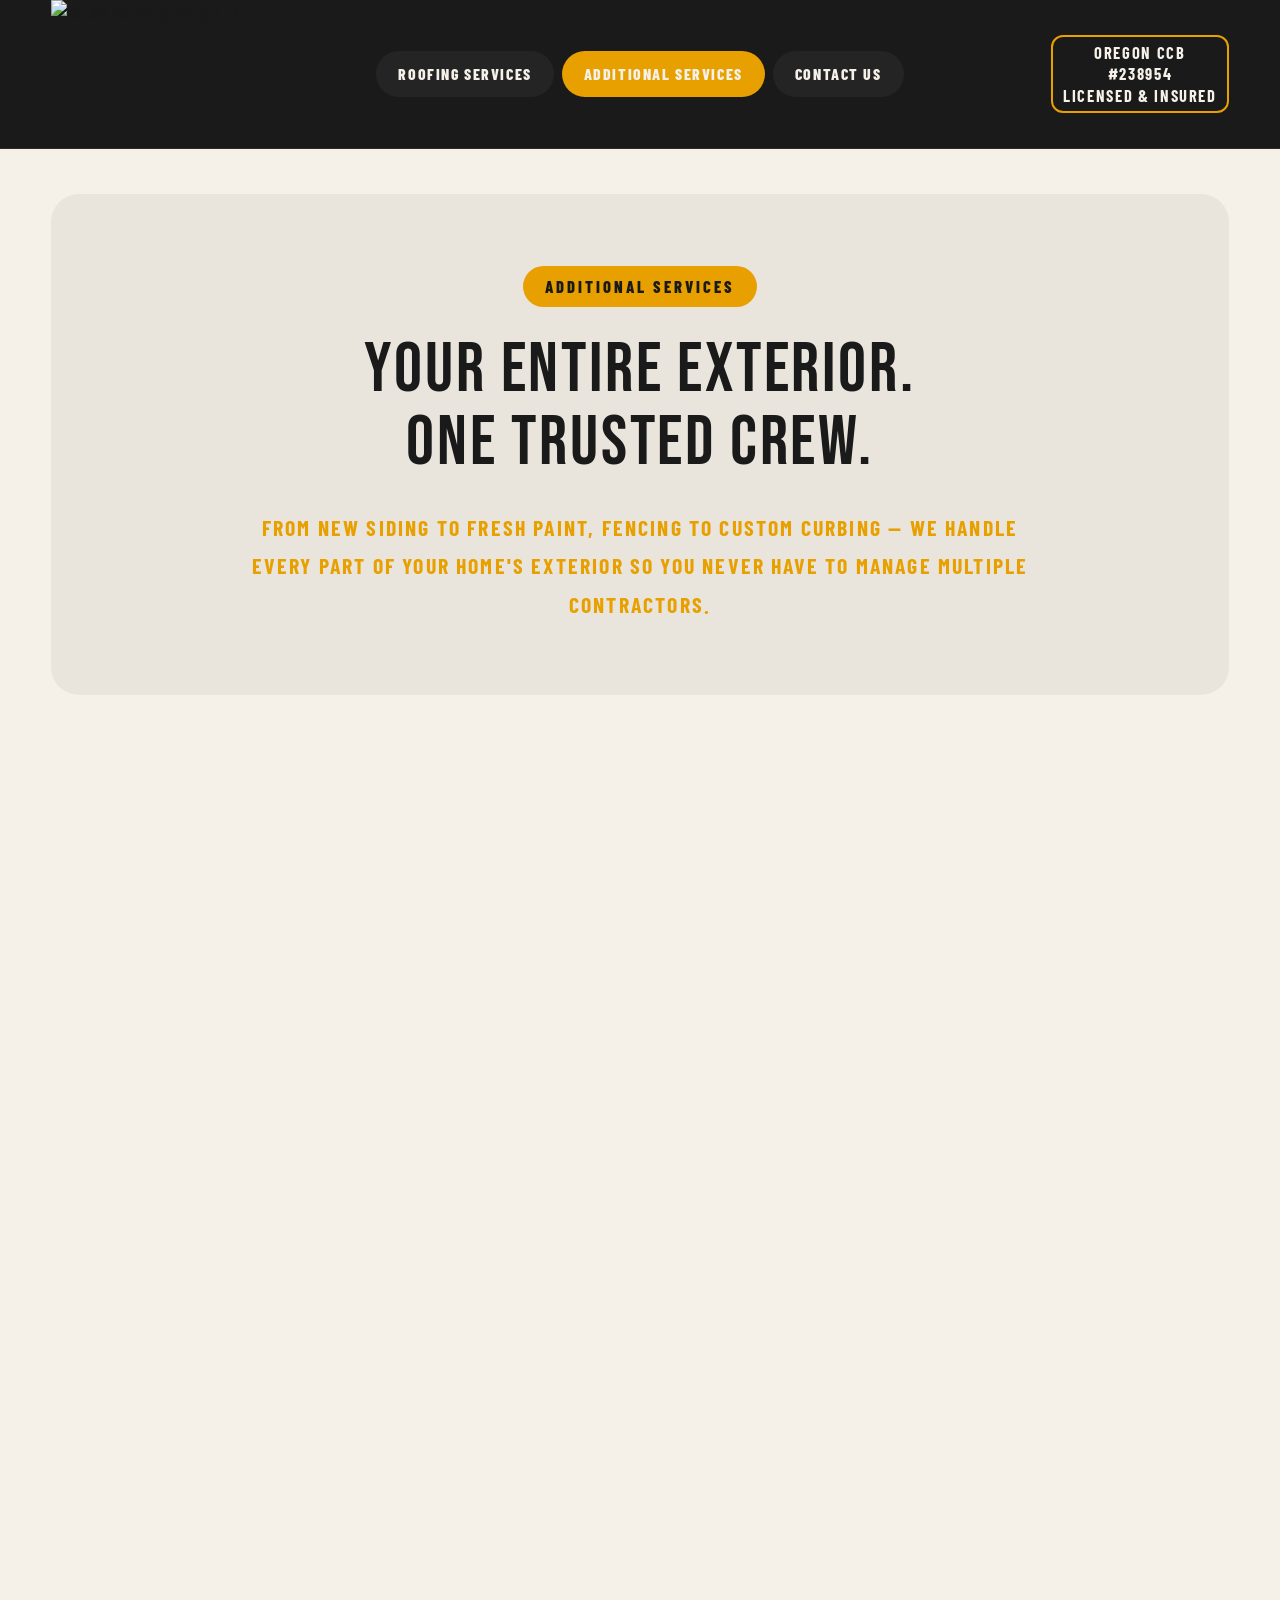
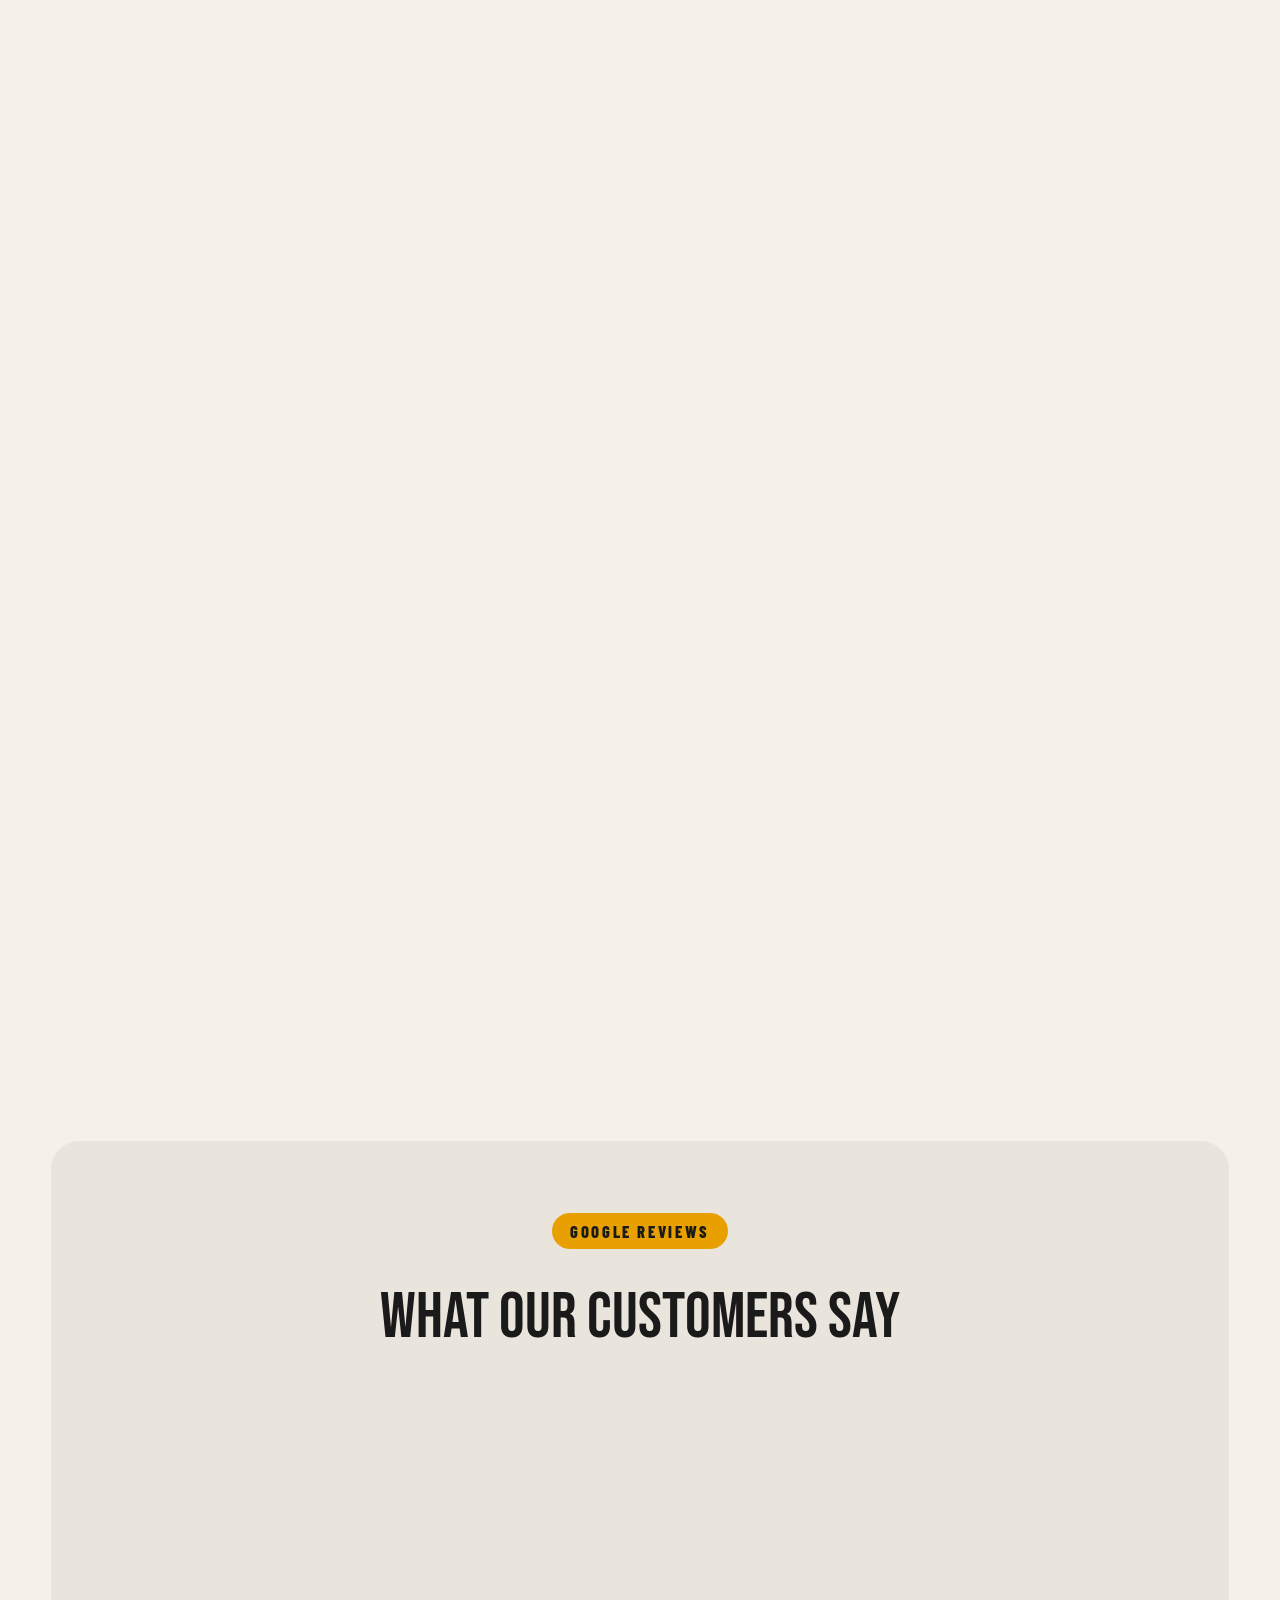
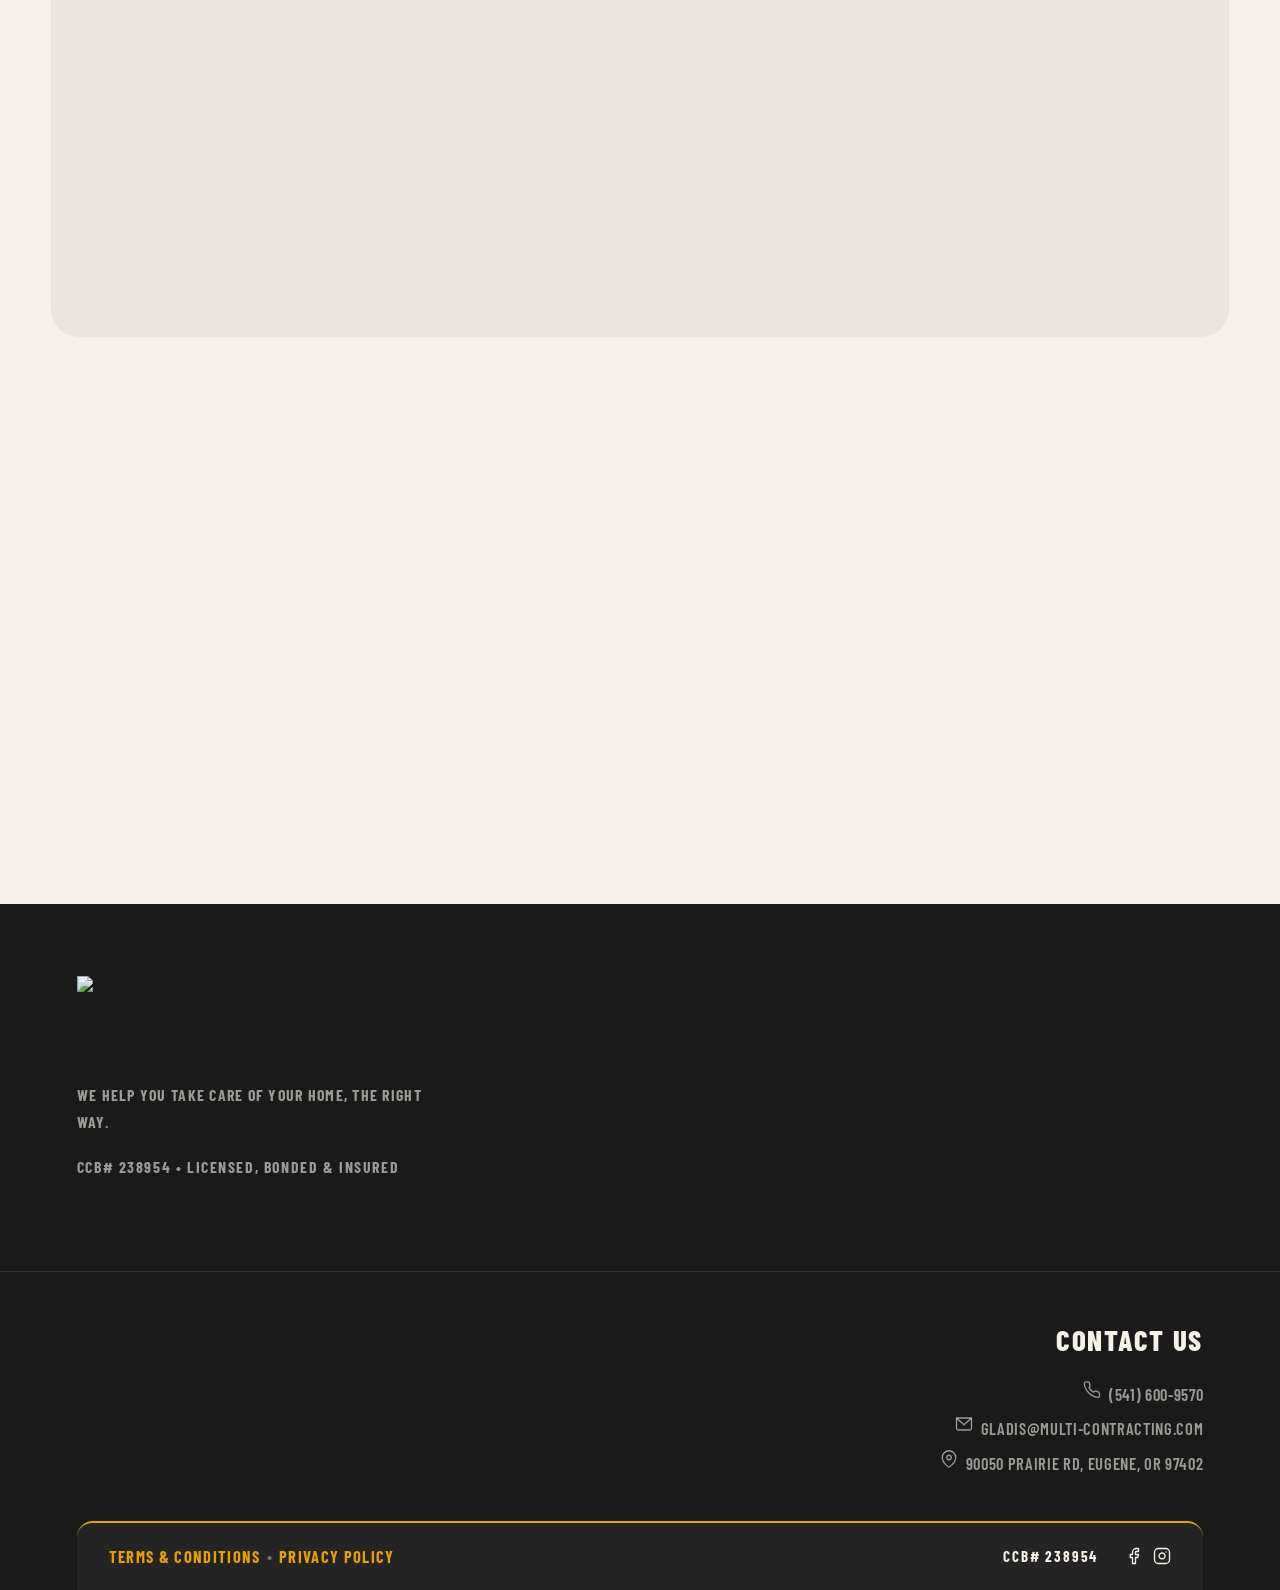
==== commit 86c468e1: "Align site with GBP listing for Google verification - Fix business name to "Multi Contracting LLC" (" ====
--- a/additional-services.html
+++ b/additional-services.html
@@ -3,9 +3,9 @@
 <head>
   <meta charset="UTF-8">
   <meta name="viewport" content="width=device-width, initial-scale=1.0">
-  <title>Additional Services Eugene, OR | Multi Contracting, LLC | (541) 600-9570</title>
-  <meta name="description" content="Siding, fencing, painting, and curbing services in Eugene, OR. Multi Contracting, LLC — your full-service exterior contractor. Free estimates. CCB#238954.">
-  <meta property="og:title" content="Additional Services Eugene, OR | Multi Contracting, LLC">
+  <title>Additional Services Eugene, OR | Multi Contracting LLC | (541) 600-9570</title>
+  <meta name="description" content="Siding, fencing, painting, and curbing services in Eugene, OR. Multi Contracting LLC — your full-service exterior contractor. Free estimates. CCB#238954.">
+  <meta property="og:title" content="Additional Services Eugene, OR | Multi Contracting LLC">
   <meta property="og:description" content="Siding installation, chain link fencing, interior & exterior painting, and curbing designs. Serving Eugene, Springfield & Santa Clara, OR.">
   <meta property="og:type" content="website">
   <meta property="og:image" content="https://kellensnider.github.io/Multi-Contracting/images/logo.png">
@@ -189,7 +189,7 @@
         </li>
         <li class="footer-contact-item">
           <span class="footer-contact-icon" aria-hidden="true"><svg class="icon" viewBox="0 0 24 24" fill="none" stroke="currentColor" stroke-width="1.75" stroke-linecap="round" stroke-linejoin="round"><path d="M21 10c0 7-9 13-9 13s-9-6-9-13a9 9 0 0 1 18 0z"/><circle cx="12" cy="10" r="3"/></svg></span>
-          <span>Eugene, Oregon</span>
+          <span>90050 Prairie Rd, Eugene, OR 97402</span>
         </li>
       </ul>
     </div>
--- a/css/styles.css
+++ b/css/styles.css
@@ -1662,7 +1662,7 @@
 .info-card a:hover { color: var(--color-orange); }
 .info-card-icon { font-size: 1.1rem; }
 
-.form-group { margin-bottom: var(--spacing-md); }
+.form-group { margin-bottom: var(--spacing-md); min-width: 0; }
 .form-label { display: block; font-family: var(--font-body); font-size: 0.92rem; font-weight: 700; letter-spacing: 0.1em; text-transform: uppercase; color: var(--color-white); margin-bottom: 6px; }
 .form-label .required { color: var(--color-orange); margin-left: 2px; }
 .form-control {
@@ -1767,7 +1767,7 @@
 ========================================= */
 
 /* 480px */
-@media (min-width: 480px) {
+@media (min-width: 600px) {
   .form-row { grid-template-columns: 1fr 1fr; }
 }
 
@@ -1916,6 +1916,9 @@
 
   .video-strip { grid-template-columns: repeat(2, 1fr); }
 
+  /* Reduce form-wrap padding so form fits without horizontal overflow */
+  .contact-form-wrap { padding: var(--spacing-md); }
+
   /* Prevent iOS auto-zoom on input focus */
   .form-control, select { font-size: 16px; }
 
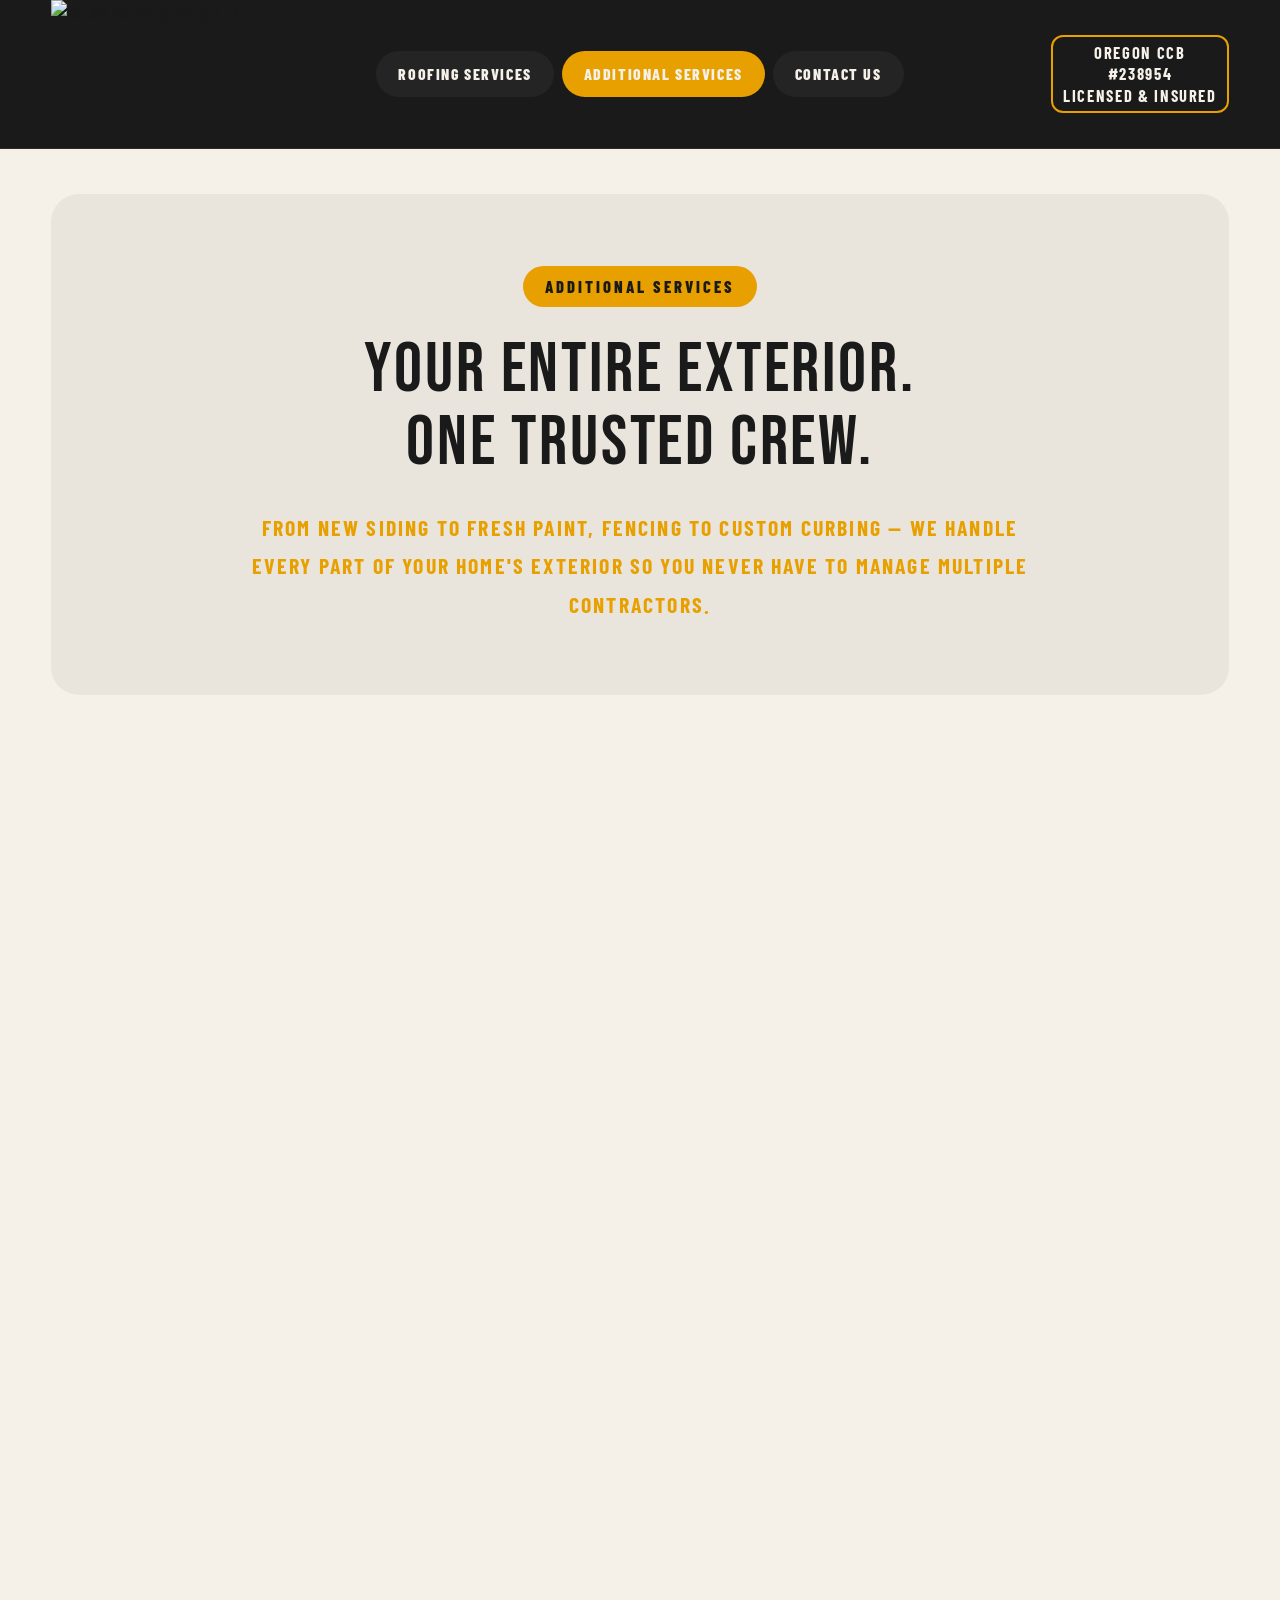
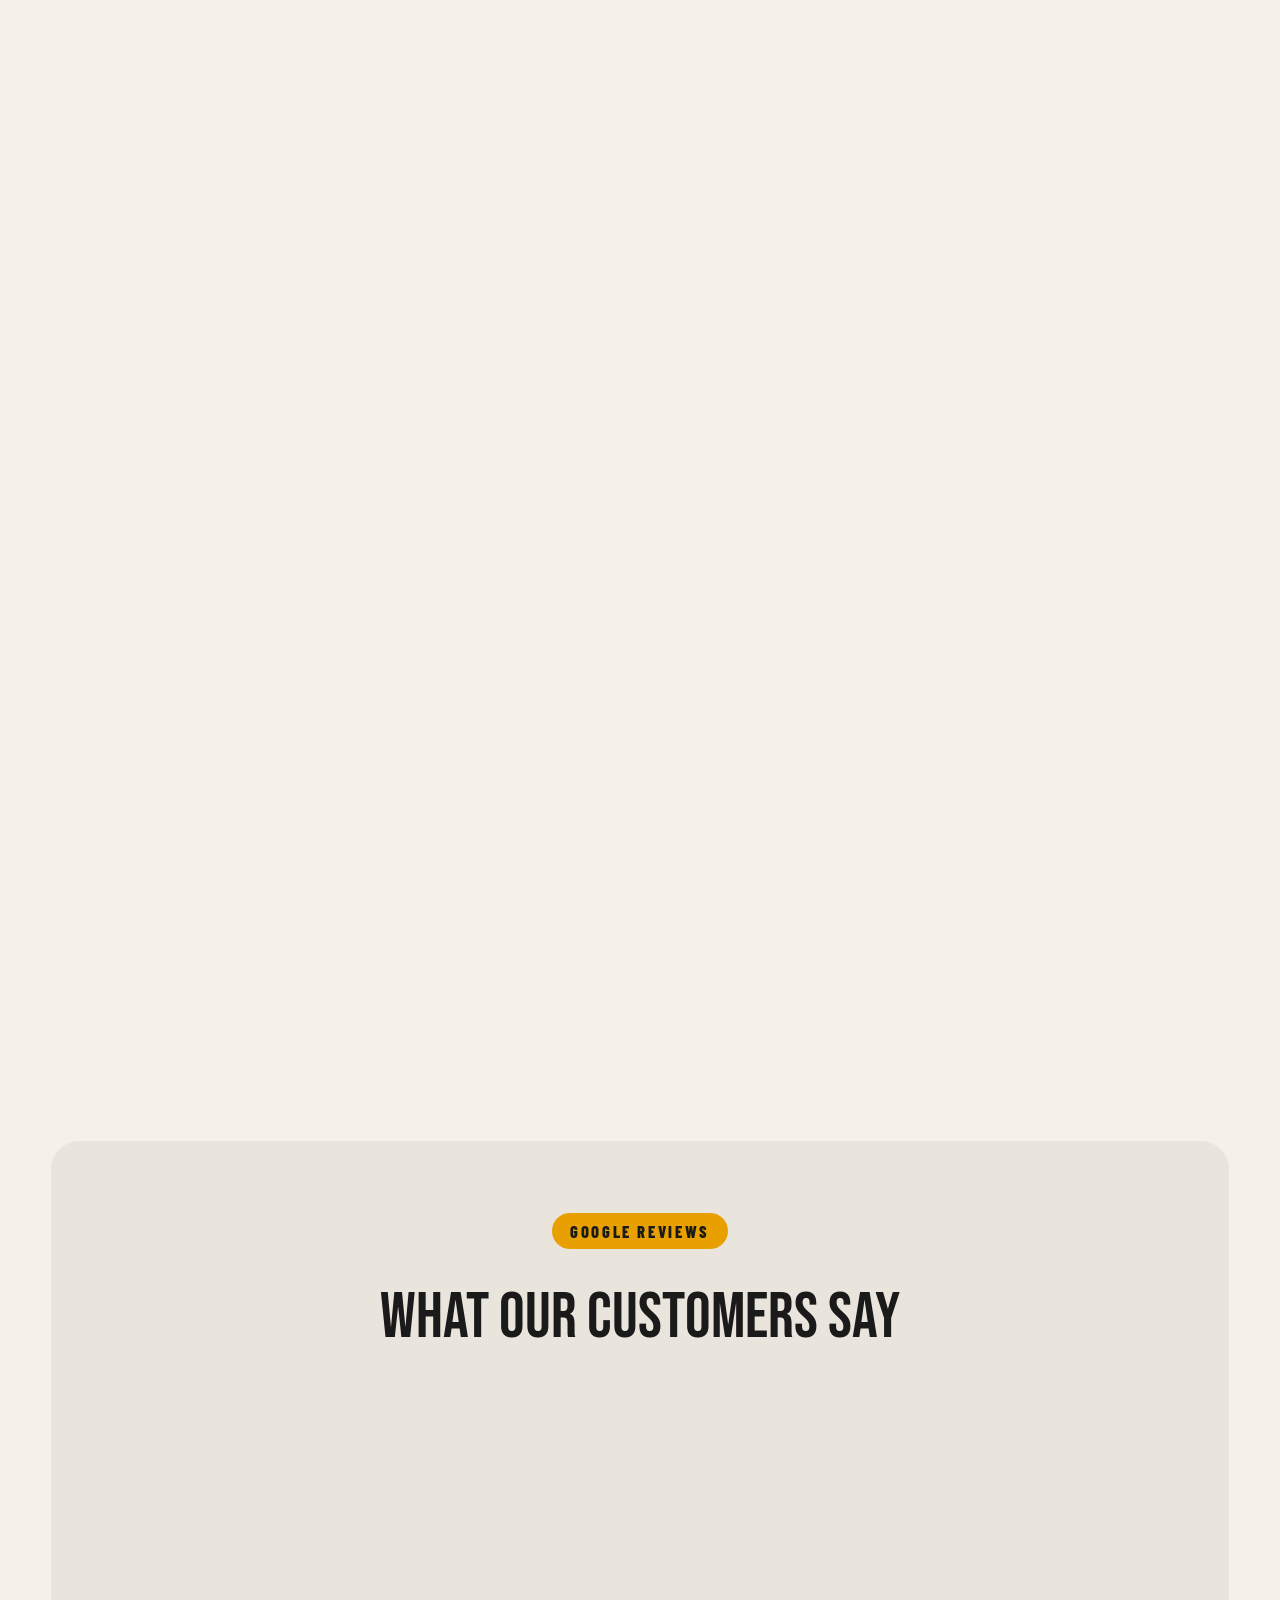
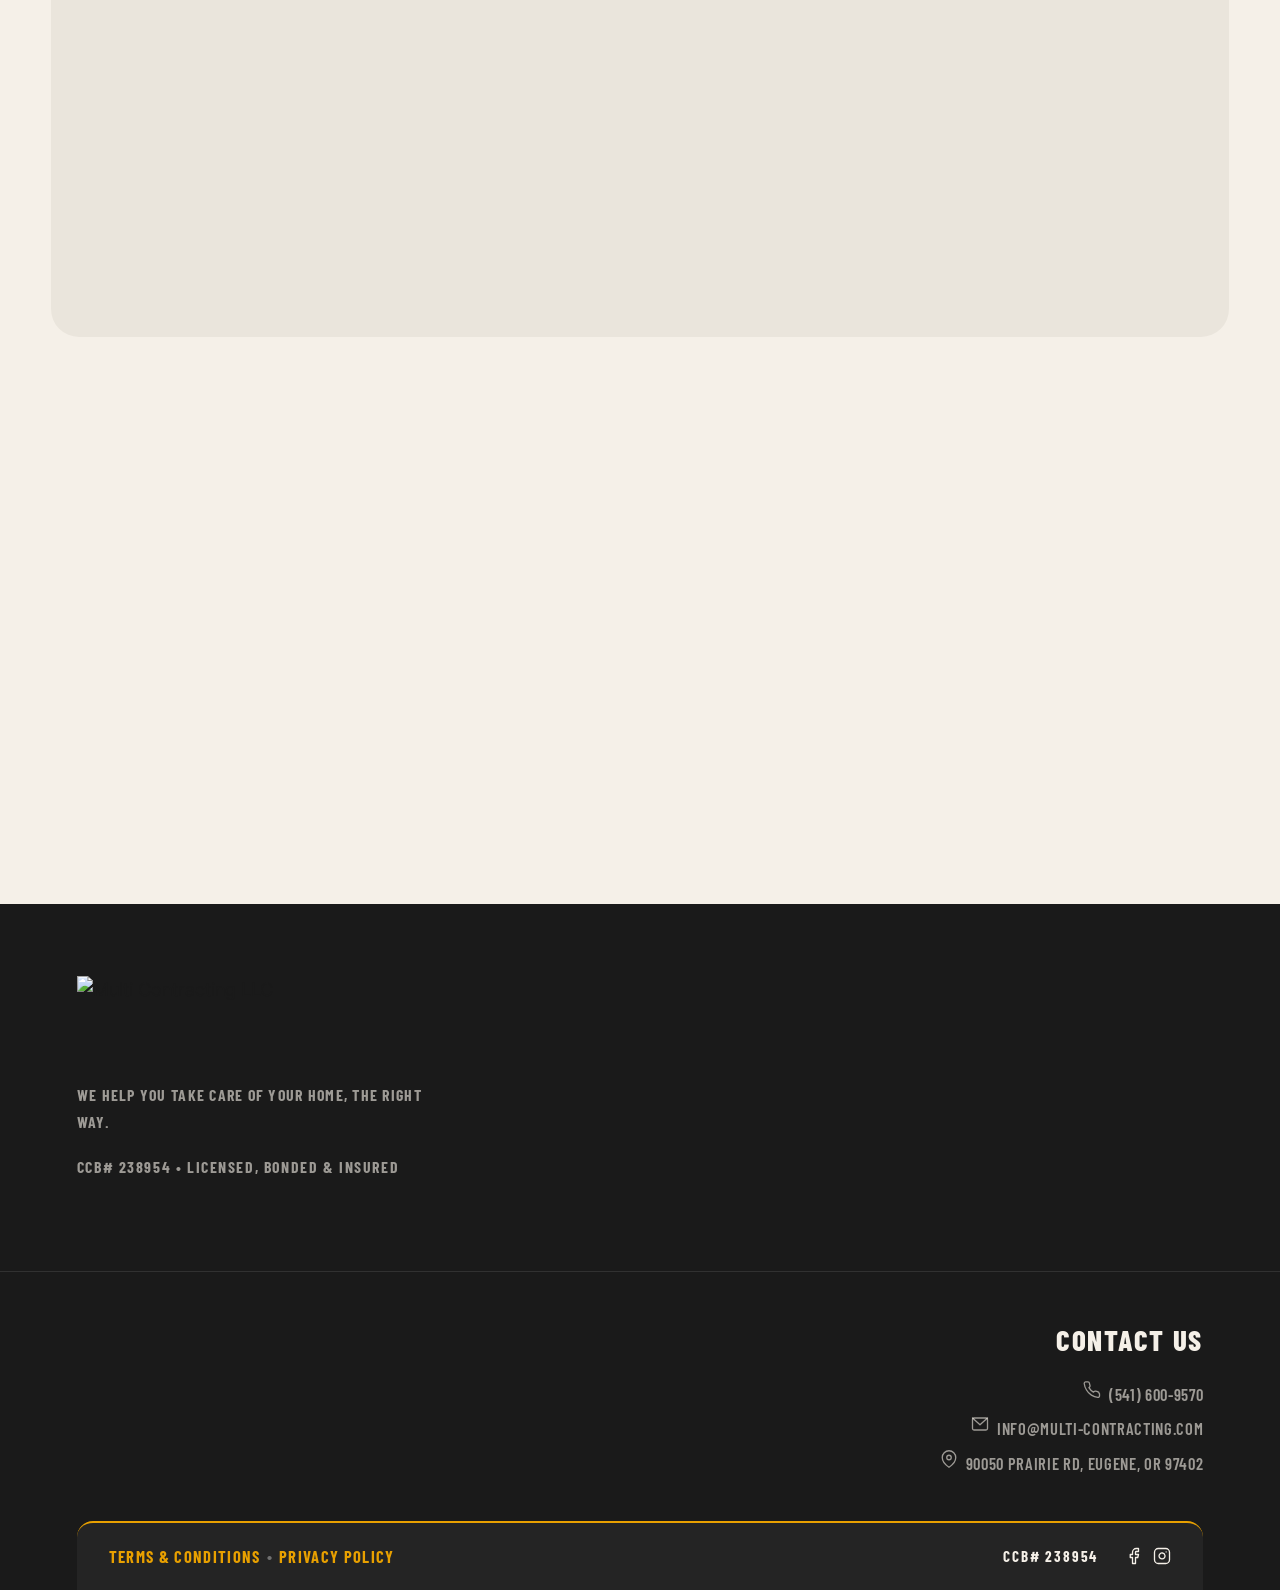
==== commit 3558b041: "fix: update contact email to info@ and correct hours to 8AM-5PM M-F - Replace Gladis@multi-contracti" ====
--- a/additional-services.html
+++ b/additional-services.html
@@ -185,7 +185,7 @@
         </li>
         <li class="footer-contact-item">
           <span class="footer-contact-icon" aria-hidden="true"><svg class="icon" viewBox="0 0 24 24" fill="none" stroke="currentColor" stroke-width="1.75" stroke-linecap="round" stroke-linejoin="round"><rect x="2" y="4" width="20" height="16" rx="2"/><polyline points="22,4 12,13 2,4"/></svg></span>
-          <a href="mailto:Gladis@multi-contracting.com" aria-label="Email Multi Contracting">Gladis@multi-contracting.com</a>
+          <a href="mailto:info@multi-contracting.com" aria-label="Email Multi Contracting">info@multi-contracting.com</a>
         </li>
         <li class="footer-contact-item">
           <span class="footer-contact-icon" aria-hidden="true"><svg class="icon" viewBox="0 0 24 24" fill="none" stroke="currentColor" stroke-width="1.75" stroke-linecap="round" stroke-linejoin="round"><path d="M21 10c0 7-9 13-9 13s-9-6-9-13a9 9 0 0 1 18 0z"/><circle cx="12" cy="10" r="3"/></svg></span>
--- a/css/styles.css
+++ b/css/styles.css
@@ -1651,7 +1651,7 @@
 
 .contact-form-wrap {
   background: var(--color-charcoal); border-radius: var(--radius-lg);
-  padding: var(--spacing-lg); box-shadow: var(--shadow-sm);
+  padding: var(--spacing-lg); box-shadow: var(--shadow-sm); min-width: 0; overflow: hidden;
 }
 .contact-form-wrap h2 { font-family: var(--font-body); font-size: 2rem; font-weight: 800; text-transform: uppercase; letter-spacing: 0.04em; color: var(--color-white); margin-bottom: var(--spacing-md); }
 
@@ -1902,6 +1902,10 @@
   .footer-contact-block .footer-contact-item { justify-content: flex-start; }
   .footer-bottom { border-radius: 12px 12px 0 0; padding: 16px 20px; }
   .footer-bottom-inner { flex-direction: column; align-items: flex-start; gap: 8px; }
+
+  /* Contact form — fit within mobile viewport */
+  .contact-form-wrap { padding: var(--spacing-sm); }
+  .contact-form-wrap .btn { white-space: normal; }
 }
 
 /* Small mobile — 480px and below */
@@ -1915,9 +1919,6 @@
   .hero-cta-pill { padding: 12px 32px; font-size: 0.9rem; }
 
   .video-strip { grid-template-columns: repeat(2, 1fr); }
-
-  /* Reduce form-wrap padding so form fits without horizontal overflow */
-  .contact-form-wrap { padding: var(--spacing-md); }
 
   /* Prevent iOS auto-zoom on input focus */
   .form-control, select { font-size: 16px; }
